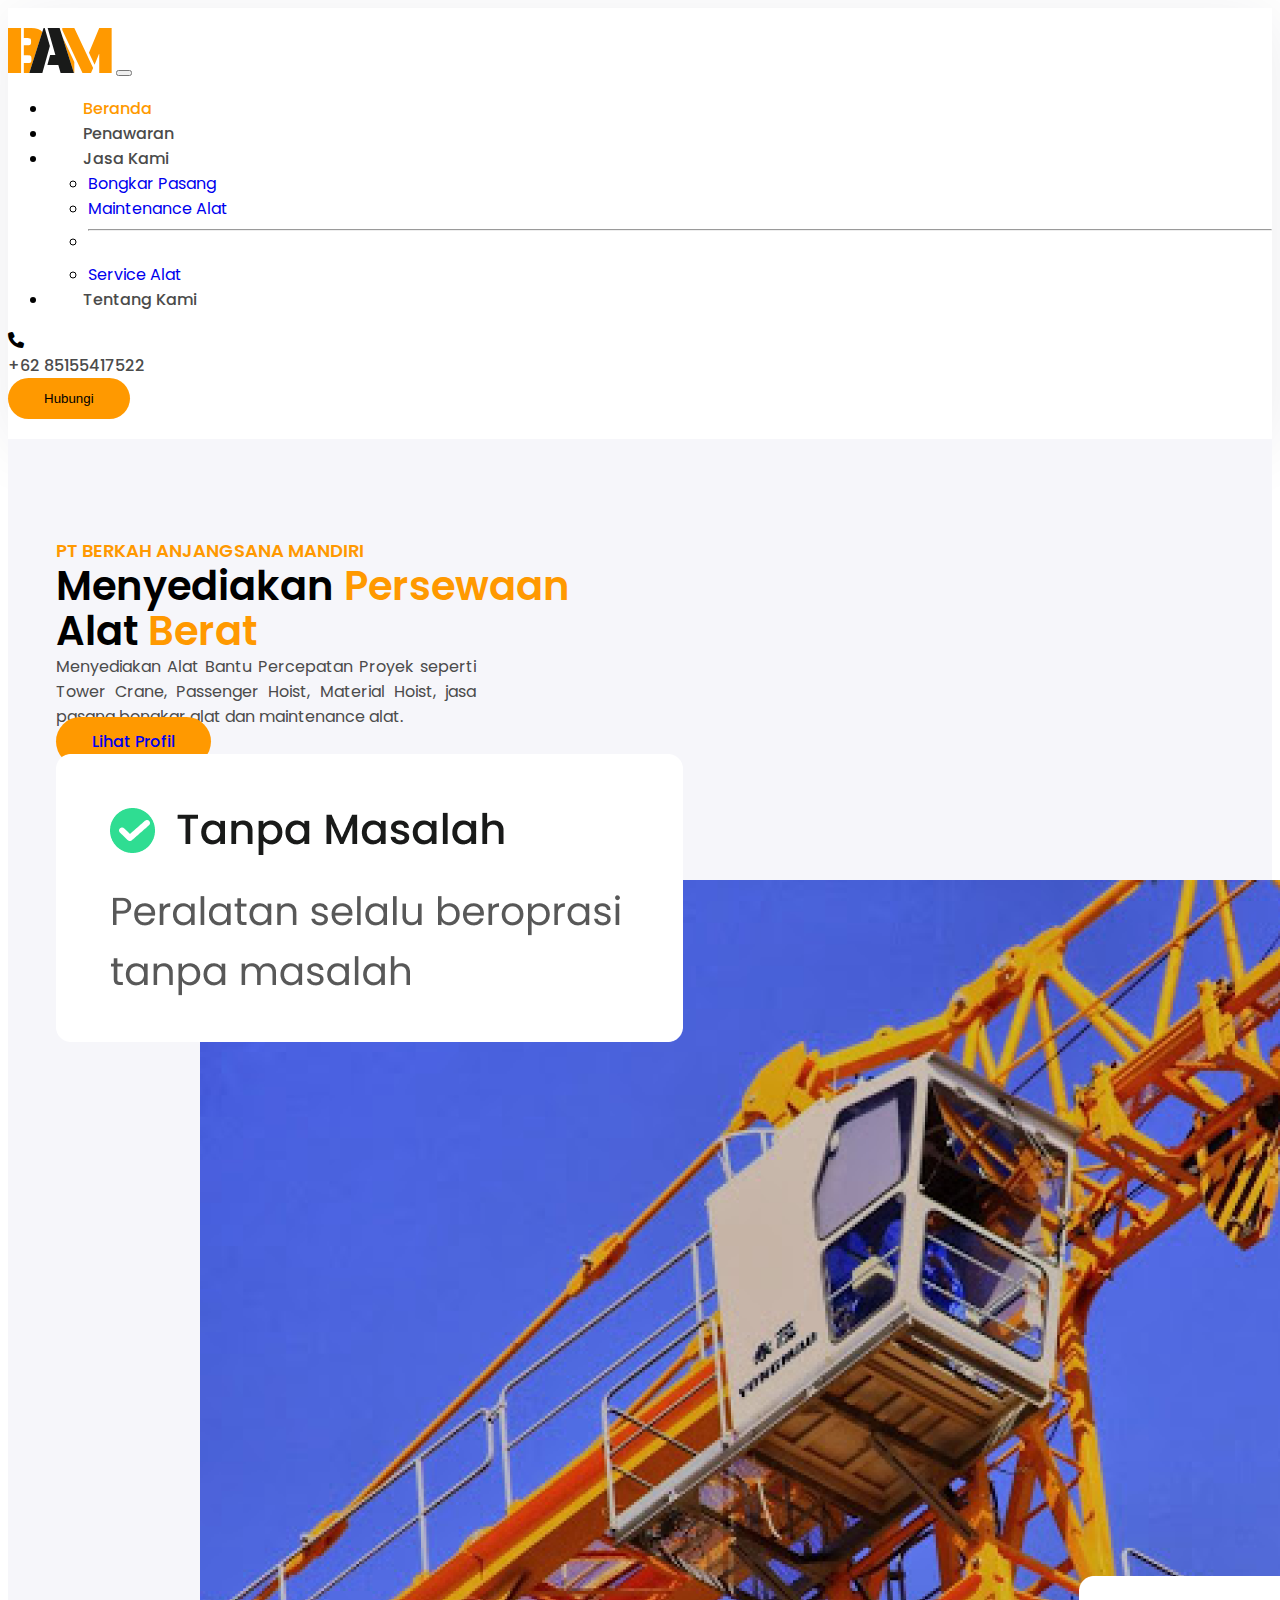
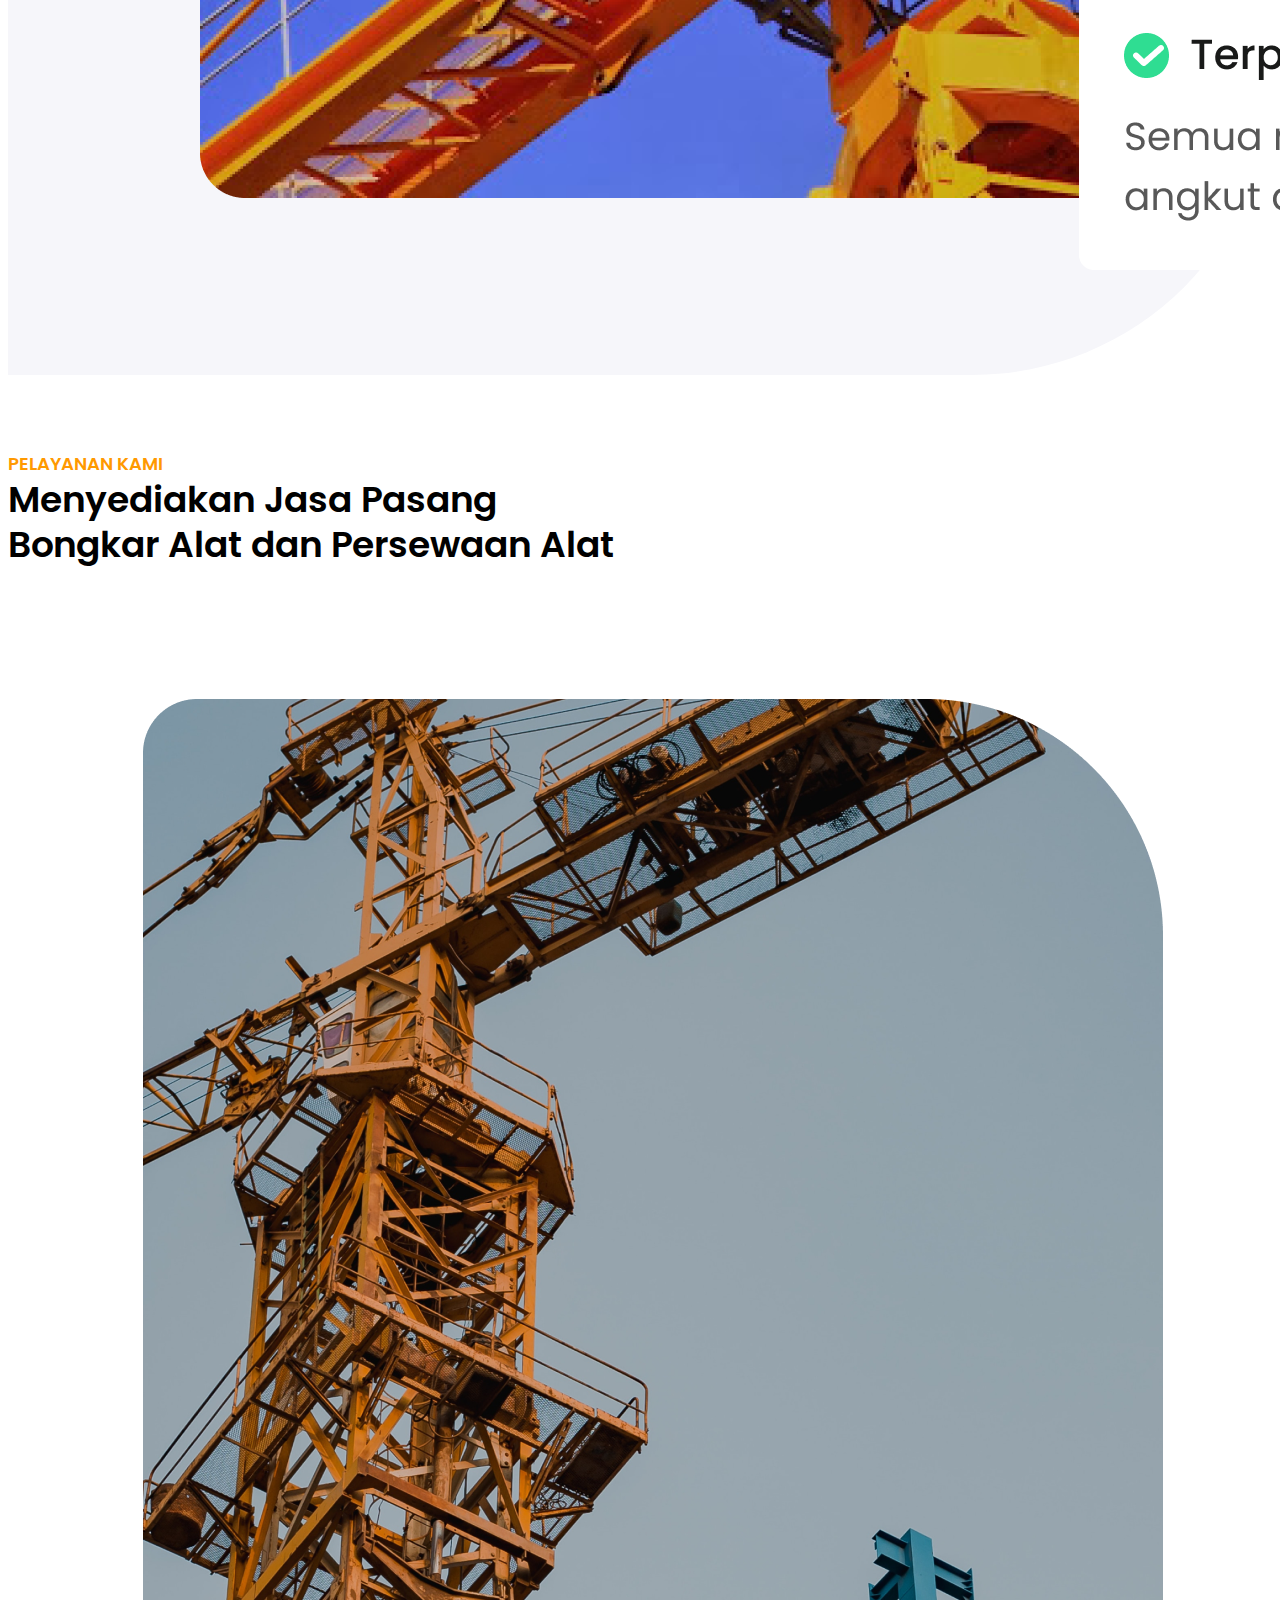
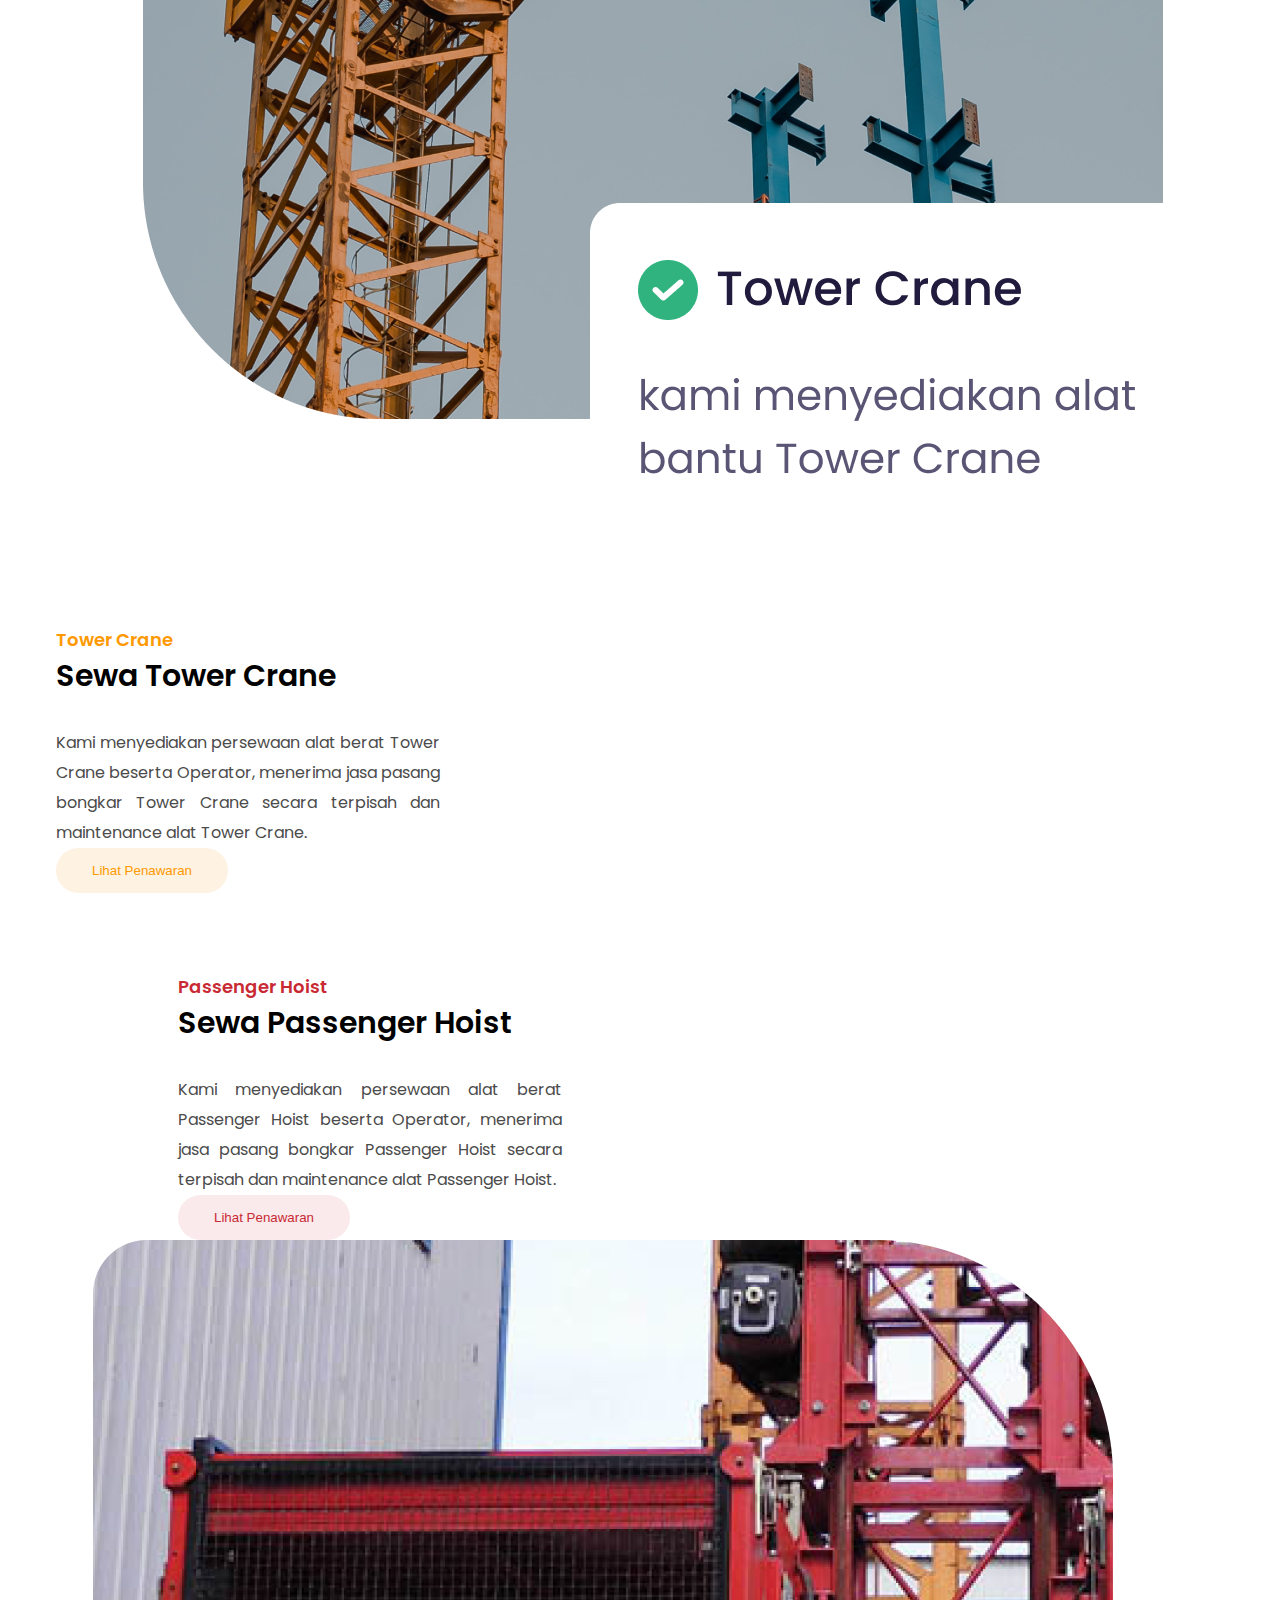
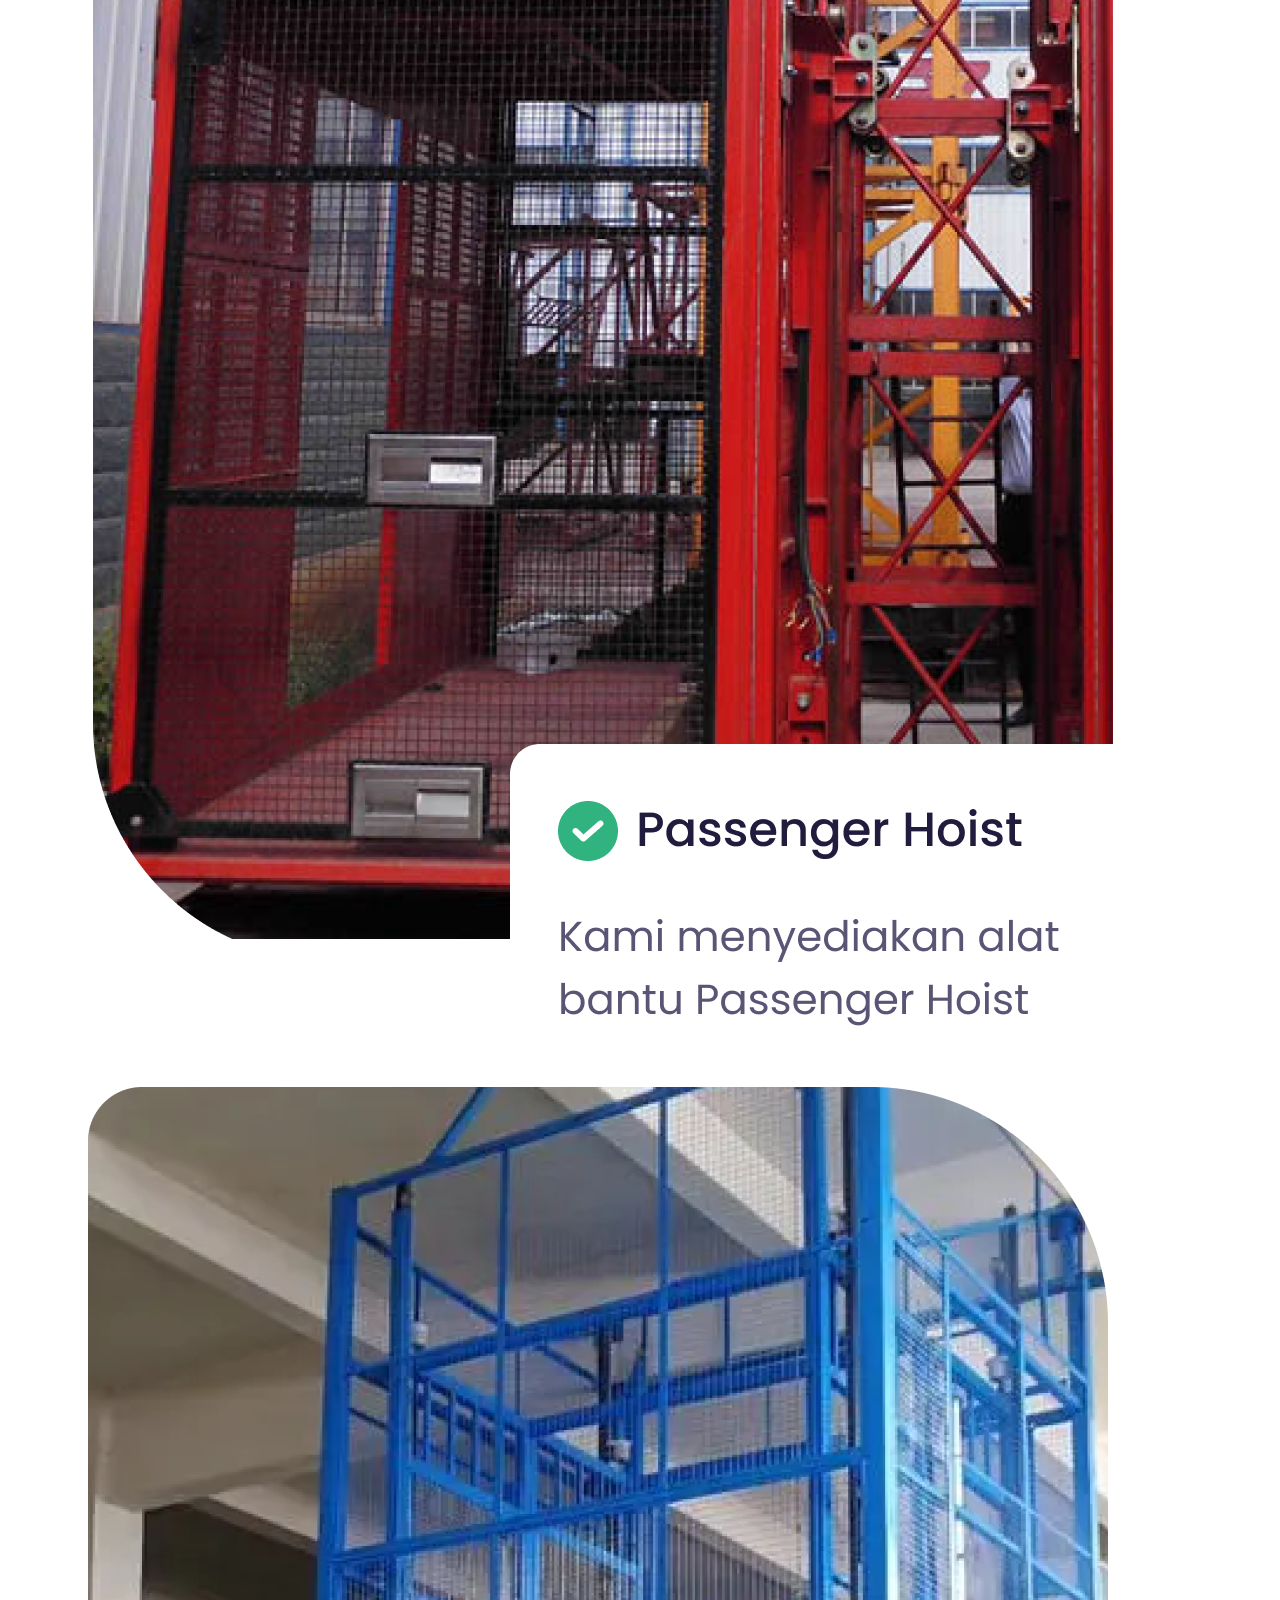
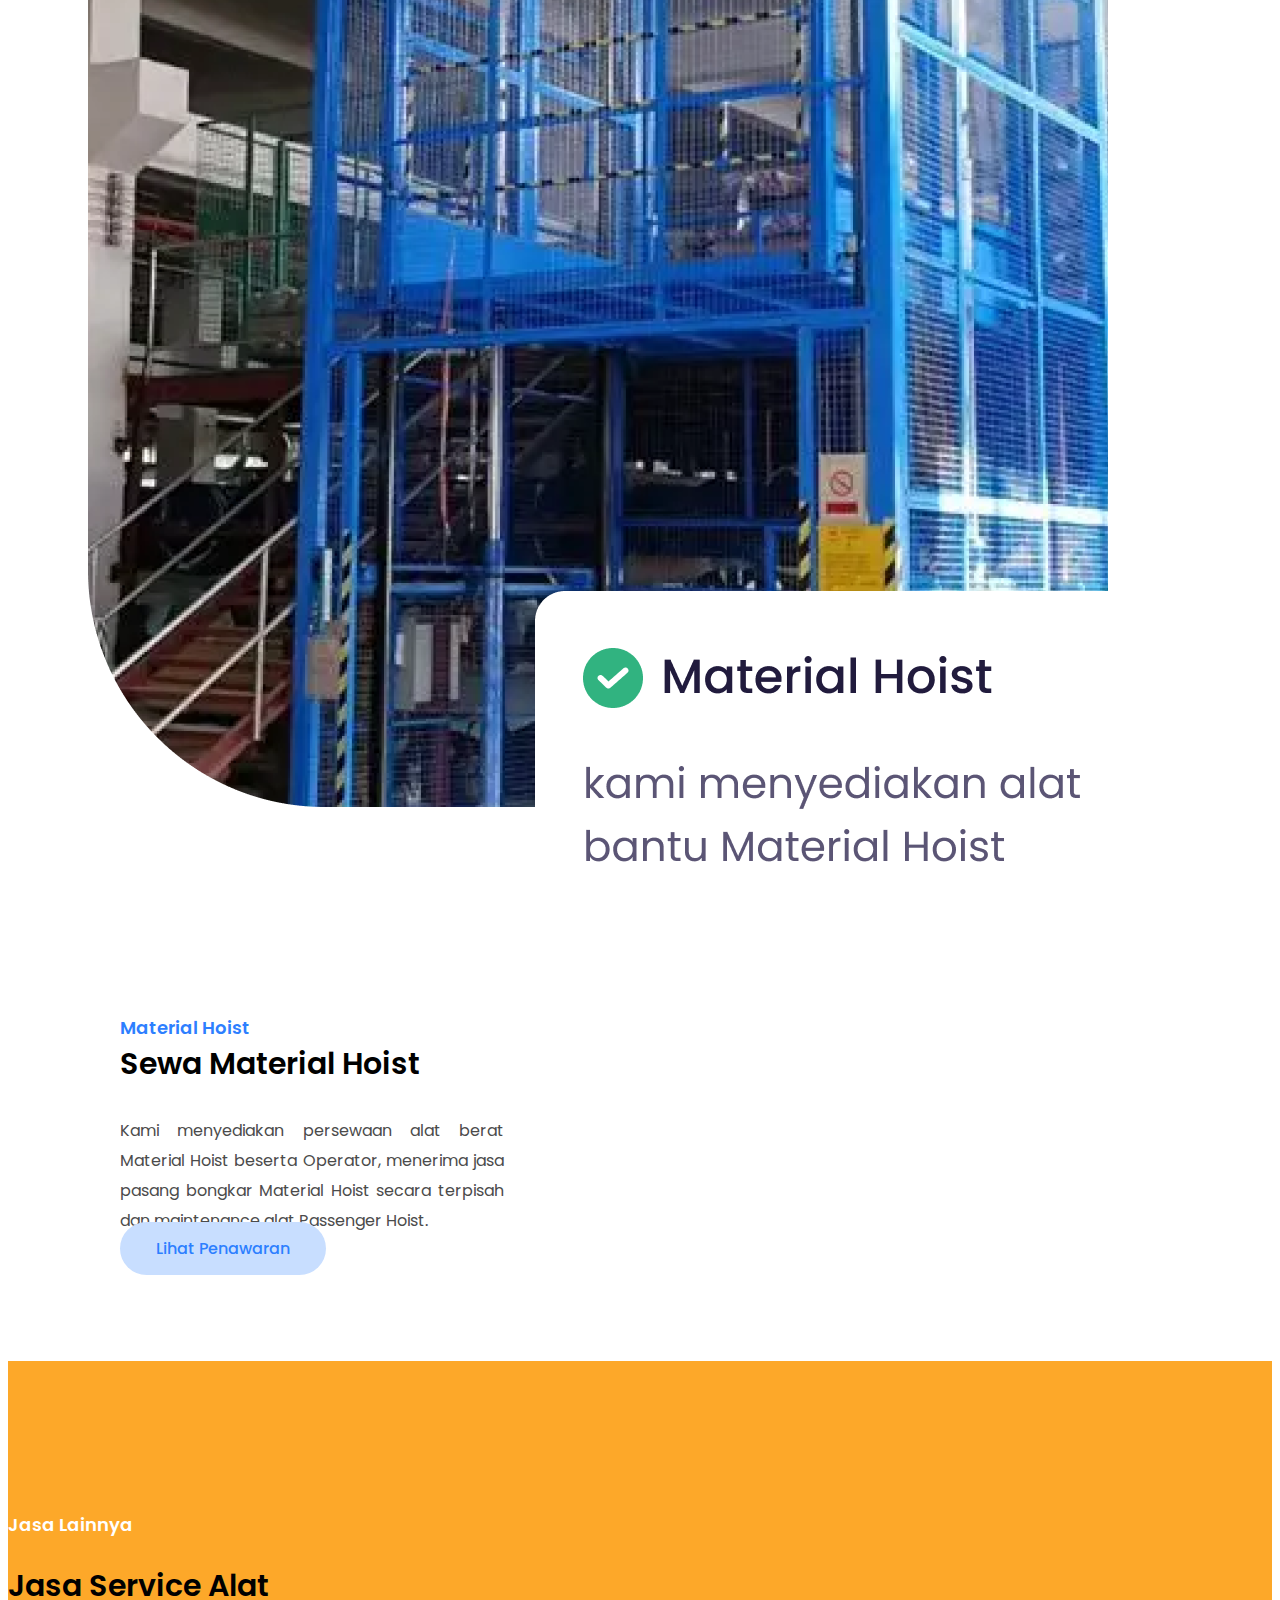
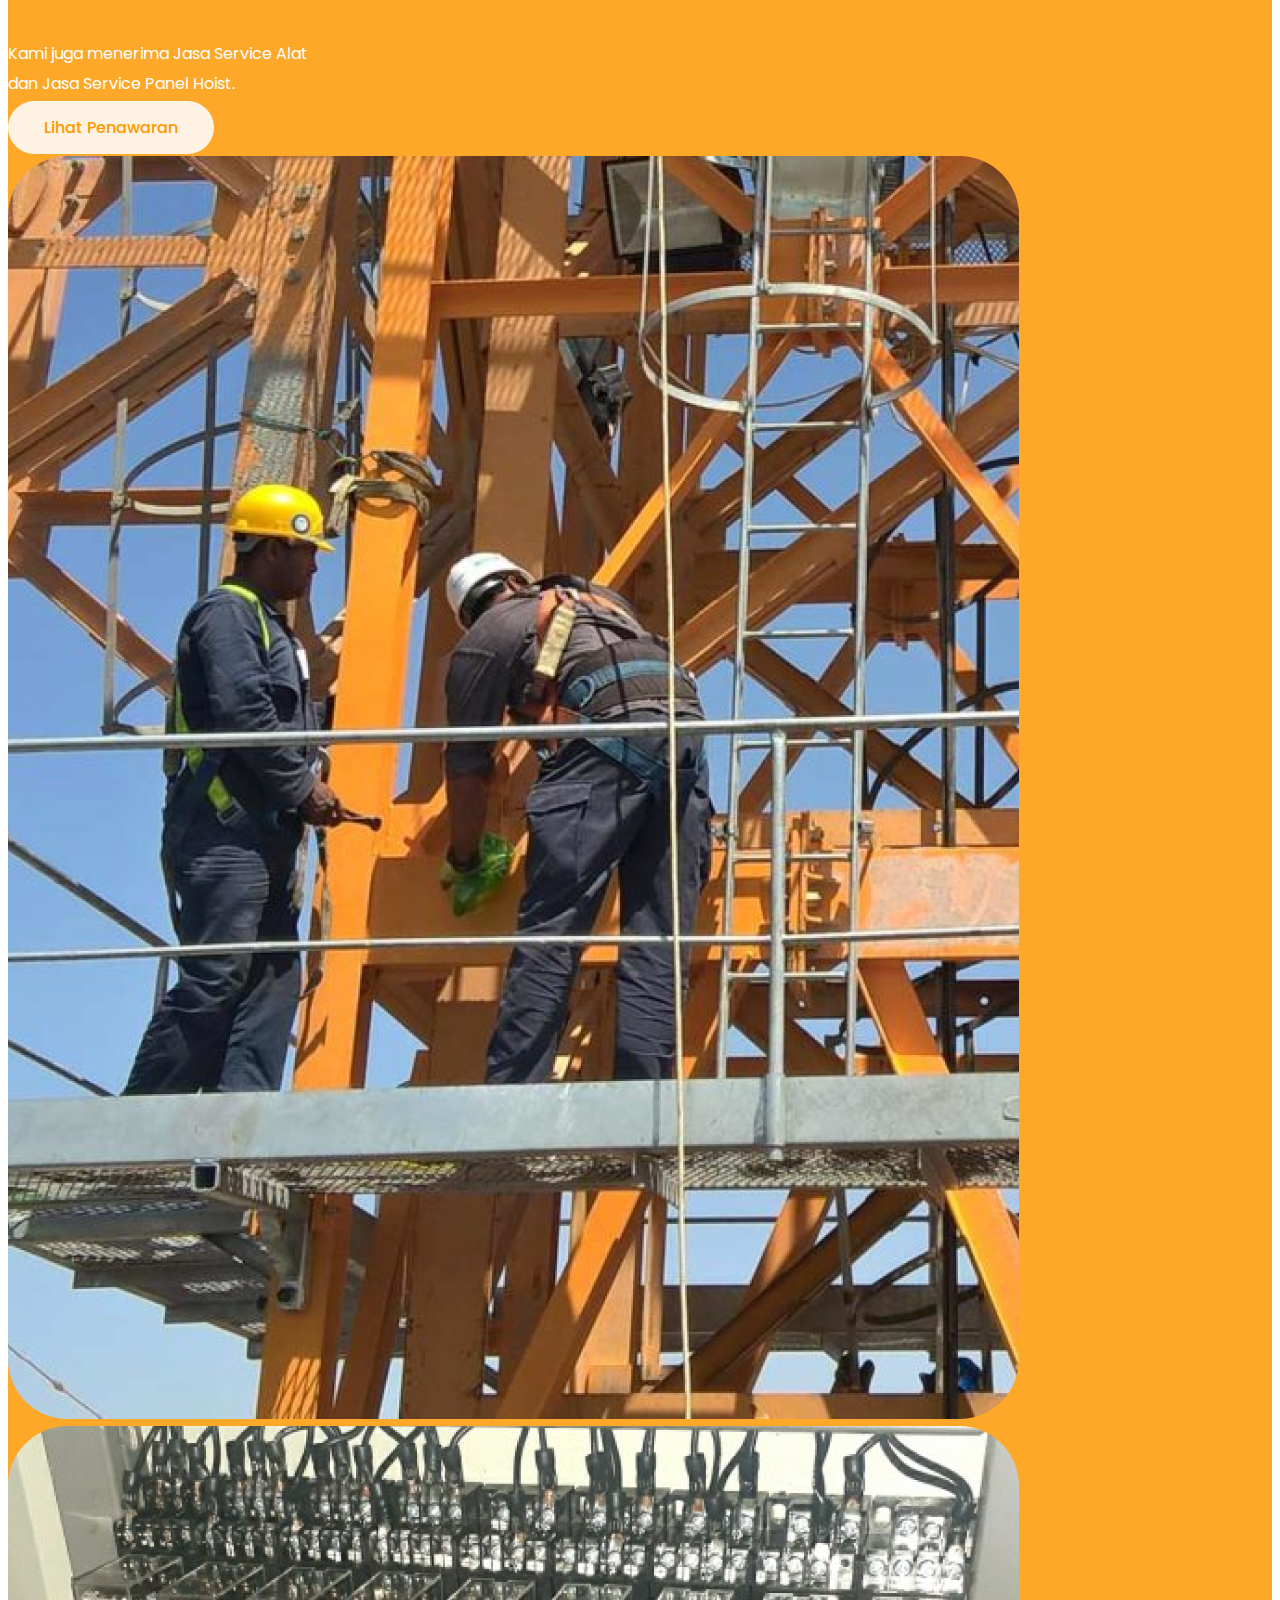
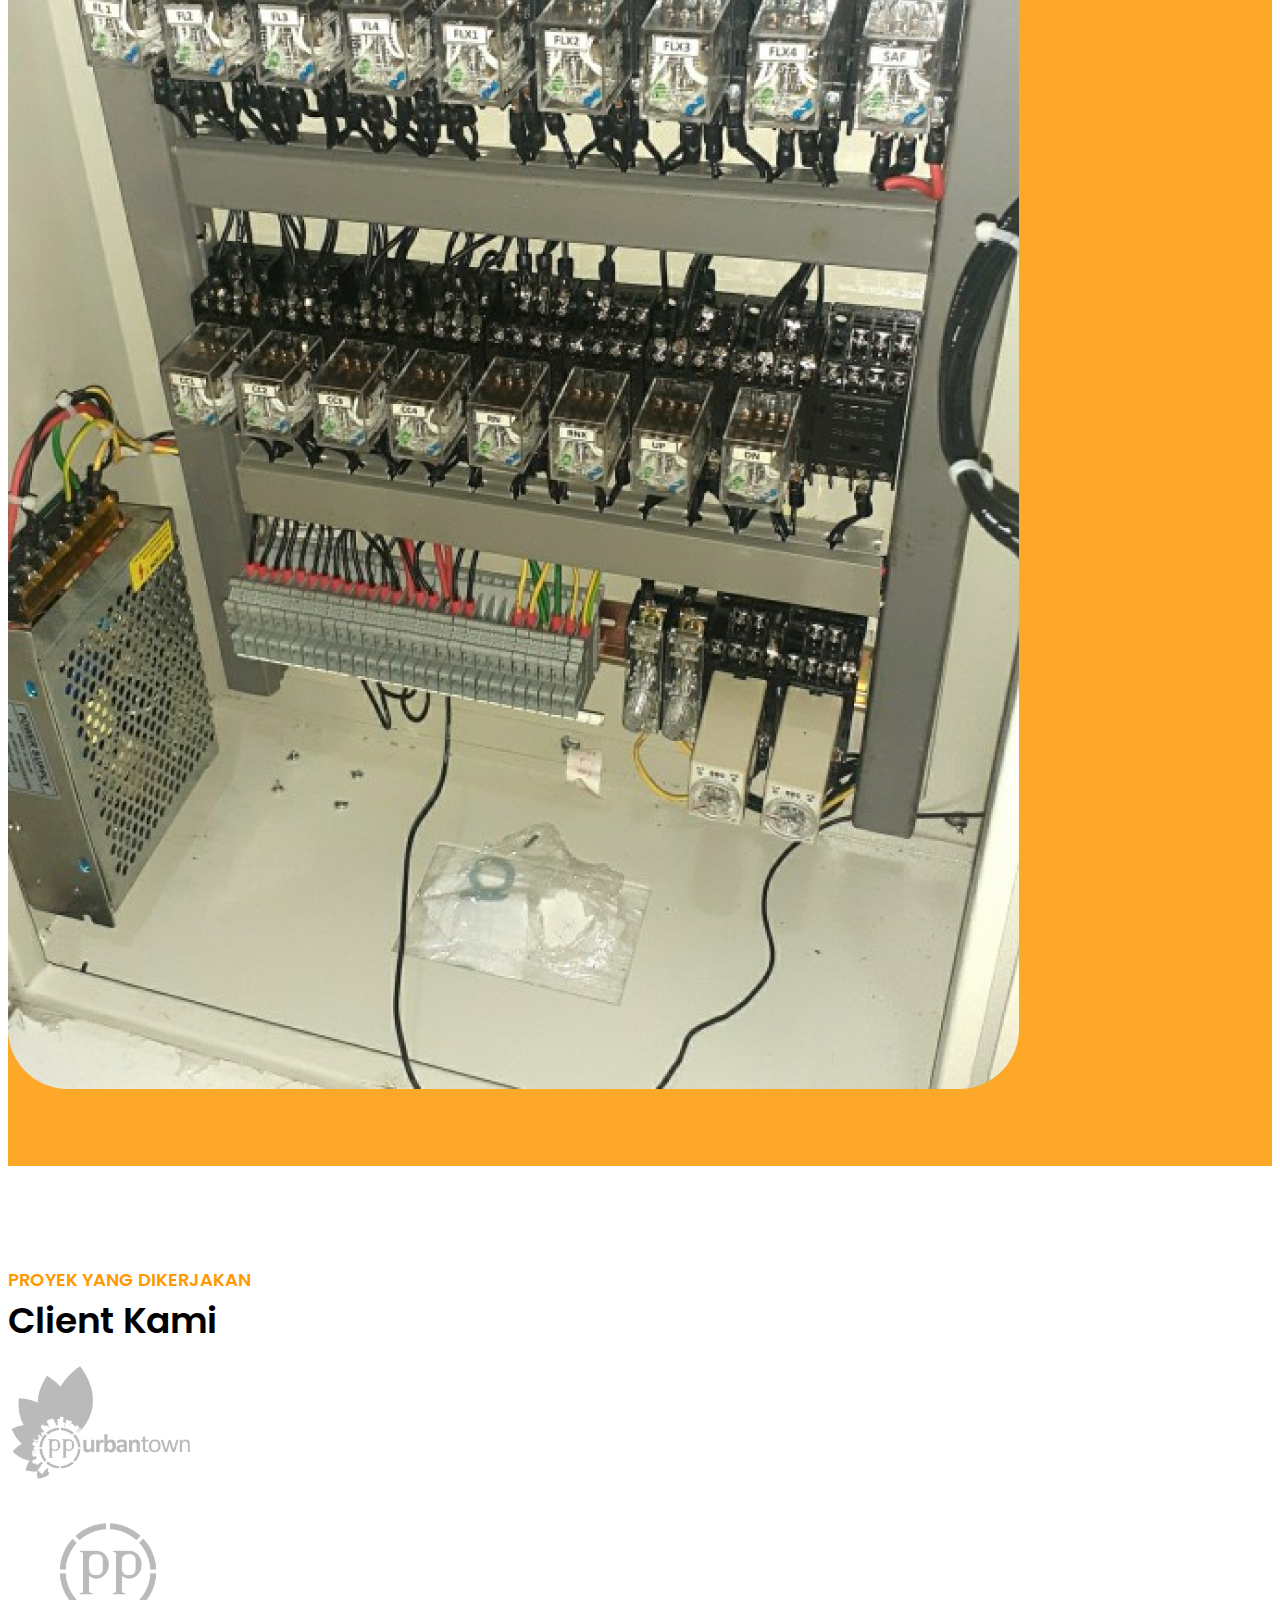
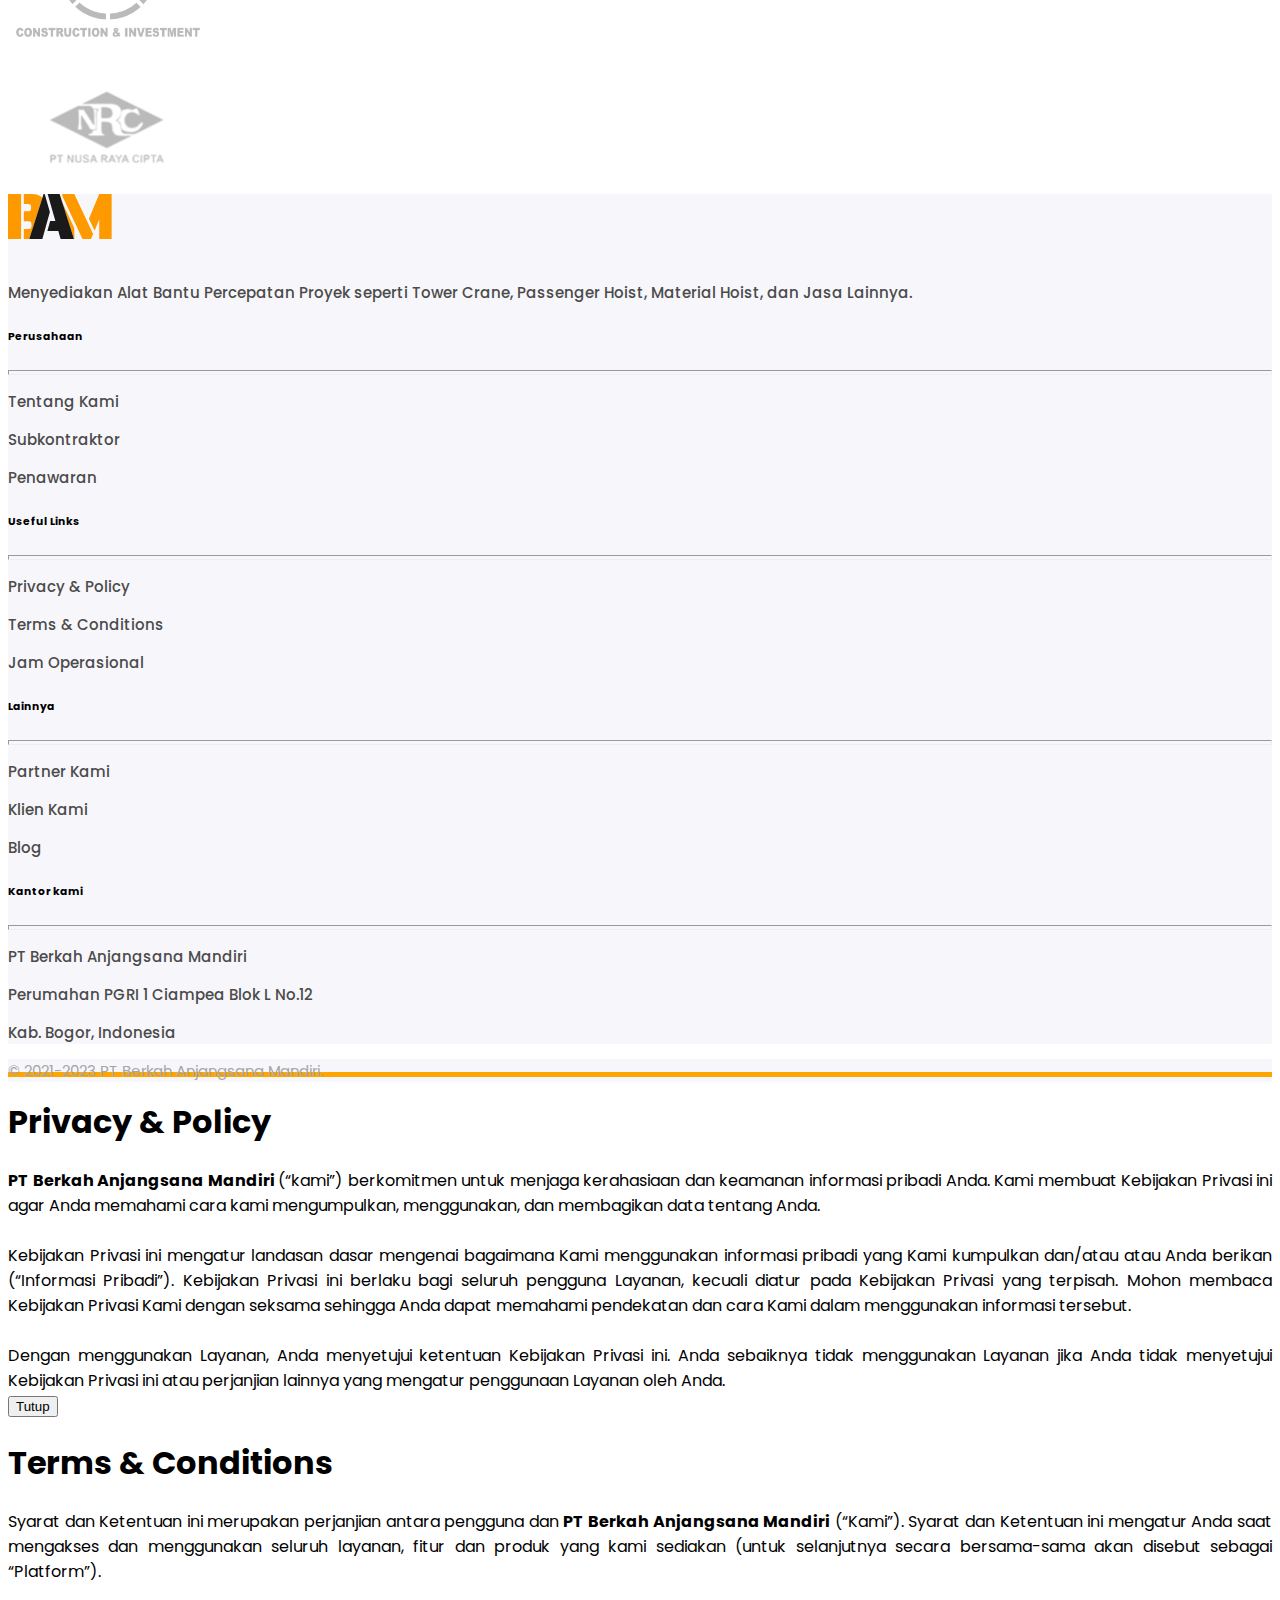
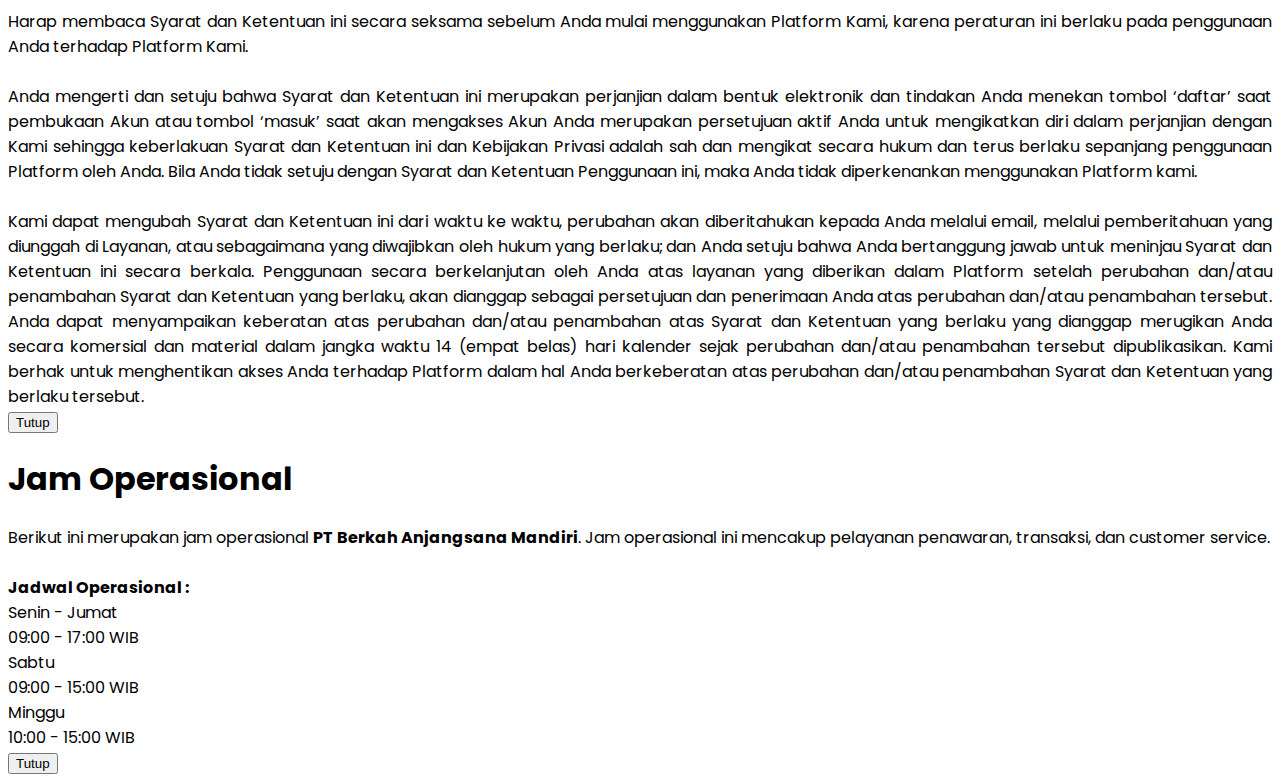
==== ptbam/index.html @ 177126d4 "Second .." ====
<!DOCTYPE html>
<html lang="en">
  <head>
    <meta charset="utf-8" />
    <meta name="viewport" content="width=device-width, initial-scale=1" />
    <title>Persewaan Alat Berat</title>
    <link
      rel="shortcut icon"
      href="assets/img/brand/icon.svg"
      type="image/x-icon"
    />
    <!-- Bootstrap CSS -->
    <link
      href="https://cdn.jsdelivr.net/npm/bootstrap@5.3.0-alpha1/dist/css/bootstrap.min.css"
      rel="stylesheet"
      integrity="sha384-GLhlTQ8iRABdZLl6O3oVMWSktQOp6b7In1Zl3/Jr59b6EGGoI1aFkw7cmDA6j6gD"
      crossorigin="anonymous"
    />
    <!-- My CSS -->
    <link rel="stylesheet" href="assets/css/style.css" />
    <!-- Font Awesome Icon -->
    <link
      rel="stylesheet"
      href="https://cdnjs.cloudflare.com/ajax/libs/font-awesome/6.2.1/css/all.min.css"
    />
  </head>

  <body>
    <!-- Navbar Section -->
    <nav class="navbar navbar-expand-lg bg-body-tertiary">
      <div class="container">
        <a class="navbar-brand" href="/"
          ><img src="assets/img/brand/Fixed.svg"
        /></a>
        <button
          class="navbar-toggler"
          type="button"
          data-bs-toggle="collapse"
          data-bs-target="#navbarSupportedContent"
          aria-controls="navbarSupportedContent"
          aria-expanded="false"
          aria-label="Toggle navigation"
        >
          <span class="navbar-toggler-icon"></span>
        </button>
        <div class="collapse navbar-collapse" id="navbarSupportedContent">
          <ul class="navbar-nav me-auto mb-2 mb-lg-0">
            <li class="nav-item">
              <a class="nav-link active" aria-current="page" href="#"
                >Beranda</a
              >
            </li>
            <li class="nav-item">
              <a class="nav-link" href="../penawaran">Penawaran</a>
            </li>
            <li class="nav-item dropdown">
              <a
                class="nav-link dropdown-toggle"
                href="#"
                role="button"
                data-bs-toggle="dropdown"
                aria-expanded="false"
              >
                Jasa Kami
              </a>
              <ul class="dropdown-menu">
                <li>
                  <a class="dropdown-item" href="../testing">Bongkar Pasang</a>
                </li>
                <li><a class="dropdown-item" href="#">Maintenance Alat</a></li>
                <li><hr class="dropdown-divider" /></li>
                <li>
                  <a class="dropdown-item" href="#">Service Alat</a>
                </li>
              </ul>
            </li>
            <li class="nav-item">
              <a class="nav-link" href="../about-us">Tentang Kami</a>
            </li>
          </ul>
          <div class="d-flex align-items-center">
            <div class="d-flex align-items-center phone-number">
              <i class="fa-solid fa-phone me-3"></i>
              <div class="nav-number">+62 85155417522</div>
            </div>
            <button class="btn btn-master btn-primary shadow-sm d-sm d-block">
              Hubungi
            </button>
          </div>
        </div>
      </div>
    </nav>

    <!-- Hero Section -->
    <section class="hero">
      <div class="container">
        <div class="row m-6">
          <!-- Text -->
          <div class="col-md-6 mt-5">
            <div class="hastag mb-2">PT BERKAH ANJANGSANA MANDIRI</div>
            <div class="text">
              Menyediakan <span>Persewaan</span> <br />
              Alat <span>Berat</span>
            </div>
            <div class="description mt-3">
              Menyediakan Alat Bantu Percepatan Proyek seperti Tower Crane,
              Passenger Hoist, Material Hoist, jasa pasang bongkar alat dan
              maintenance alat.
            </div>
            <div class="mt-4">
              <a href="#" class="btn btn-master btn-primary">Lihat Profil</a>
            </div>
          </div>
          <!-- Image -->
          <div class="col-md-6 --mobile-image">
            <img src="assets/img/hero.png" alt="hero-img" class="w-100" />
          </div>
        </div>
      </div>
    </section>

    <!-- Service Section -->
    <section class="service">
      <!-- Title -->
      <div class="container text-center">
        <div class="row">
          <div class="hastag mb-2">PELAYANAN KAMI</div>
          <div class="text">
            Menyediakan Jasa Pasang <br />
            Bongkar Alat dan Persewaan Alat
          </div>
        </div>
      </div>

      <!-- Content -->
      <!-- Tower Crane -->
      <div class="container padding">
        <div class="row m-4">
          <!-- Images -->
          <div class="col-md-6 text-center img-tools">
            <img src="assets/img/tools/tc.png" alt="img-1" class="w-75" />
          </div>
          <!-- Text -->
          <div class="col-md-6 text-padding">
            <div class="hastag-tc">Tower Crane</div>
            <div class="text-title">Sewa Tower Crane</div>
            <div class="description">
              Kami menyediakan persewaan alat berat Tower Crane beserta
              Operator, menerima jasa pasang bongkar Tower Crane secara terpisah
              dan maintenance alat Tower Crane.
            </div>
            <div class="mt-4">
              <button
                href="#"
                class="btn btn-mastery btn-secondary orange"
                data-bs-toggle="popover"
                data-bs-trigger="focus"
                data-bs-content="Saat ini belum ada penawaran yang tersedia..."
              >
                Lihat Penawaran
              </button>
            </div>
          </div>
        </div>
      </div>

      <!-- Passenger Hoist -->
      <div class="container pl">
        <div class="row m-4">
          <!-- Text -->
          <div class="col-md-6 text-padding pl">
            <div class="hastag-ph">Passenger Hoist</div>
            <div class="text-title">Sewa Passenger Hoist</div>
            <div class="description">
              Kami menyediakan persewaan alat berat Passenger Hoist beserta
              Operator, menerima jasa pasang bongkar Passenger Hoist secara
              terpisah dan maintenance alat Passenger Hoist.
            </div>
            <div class="mt-4">
              <button
                href="#"
                class="btn btn-mastery btn-secondary red"
                data-bs-toggle="popover"
                data-bs-trigger="focus"
                data-bs-content="Saat ini belum ada penawaran yang tersedia..."
              >
                Lihat Penawaran
              </button>
            </div>
          </div>
          <!-- Images -->
          <div class="col-md-6 text-center img-tools-1">
            <img src="assets/img/tools/ph.png" alt="img-1" class="w-75" />
          </div>
        </div>
      </div>

      <!-- Material Hoist -->
      <div class="container pleft">
        <div class="row m-4">
          <!-- Images -->
          <div class="col-md-6 text-center img-tools-1">
            <img src="assets/img/tools/mh.png" alt="img-1" class="w-75" />
          </div>
          <!-- Text -->
          <div class="col-md-6 text-padding tleft">
            <div class="hastag-mh">Material Hoist</div>
            <div class="text-title">Sewa Material Hoist</div>
            <div class="description">
              Kami menyediakan persewaan alat berat Material Hoist beserta
              Operator, menerima jasa pasang bongkar Material Hoist secara
              terpisah dan maintenance alat Passenger Hoist.
            </div>
            <div class="mt-4">
              <a
                role="button"
                href="../penawaran"
                class="btn btn-mastery btn-secondary blue"
              >
                Lihat Penawaran
              </a>
            </div>
          </div>
        </div>
      </div>
    </section>

    <!-- maintenance Section -->
    <section class="maintenance">
      <div class="container">
        <div class="row">
          <div class="col-lg-5 col-12 copywriting">
            <p class="hastag text-white">Jasa Lainnya</p>
            <h2 class="text-title text-white">Jasa Service Alat</h2>
            <p class="support">
              Kami juga menerima Jasa Service Alat <br />
              dan Jasa Service Panel Hoist.
            </p>
            <p>
              <a href="#" class="btn btn-mastery btn-secondary orange mt-1">
                Lihat Penawaran
              </a>
            </p>
          </div>
          <div class="col-lg-7 col-12">
            <div class="row d-flex img-fluid">
              <img src="assets/img/tools/maintenance.png" alt="" class="w-50" />
              <img src="assets/img/tools/panel.png" alt="" class="w-50" />
            </div>
          </div>
        </div>
      </div>
    </section>

    <!-- Client Section -->
    <section class="client">
      <div class="container">
        <div class="text-header text-center">
          <div class="hastag">PROYEK YANG DIKERJAKAN</div>
          <div class="text">Client Kami</div>
        </div>
        <div class="group-items mt-5 mb-5">
          <div class="row justify-content-md-center">
            <div class="col-md-auto">
              <div class="client-img">
                <img src="assets/img/client/ppurban.png" class="icon" />
              </div>
            </div>

            <div class="col-md-auto">
              <div class="client-img">
                <img src="assets/img/client/pp.png" class="icon" />
              </div>
            </div>

            <div class="col-md-auto">
              <div class="client-img">
                <img src="assets/img/client/NRC.png" class="icon" />
              </div>
            </div>
          </div>
        </div>
      </div>
    </section>

    <!-- Footer Section -->
    <footer class="bg-gray text-center text-lg-start text-custom p-4">
      <section class="footer-section">
        <div class="container text-center text-md-start mt-5">
          <div class="row mt-3">
            <div class="mr-l col-md-3 col-lg-4 col-xl-3 mx-auto mb-4">
              <a class="navbar-brand" href="#">
                <img src="assets/img/brand/Fixed.svg" alt="" />
              </a>
              <p class="about-footer">
                Menyediakan Alat Bantu Percepatan Proyek seperti Tower Crane,
                Passenger Hoist, Material Hoist, dan Jasa Lainnya.
              </p>
            </div>

            <div class="col-md-2 col-lg-2 col-xl-2 mx-auto mb-4">
              <h6 class="fw-bold">Perusahaan</h6>
              <hr class="mt-0 d-inline-block mx-auto" style="height: 3px" />
              <p><a href="../about-us" class="nav-footer">Tentang Kami</a></p>
              <p><a href="#!" class="nav-footer">Subkontraktor</a></p>
              <p><a href="#!" class="nav-footer">Penawaran</a></p>
            </div>

            <div class="col-md-3 col-lg-2 col-xl-2 mx-auto mb-4">
              <h6 class="fw-bold">Useful Links</h6>
              <hr class="mt-0 d-inline-block mx-auto" style="height: 3px" />
              <p>
                <a
                  href="#!"
                  class="nav-footer"
                  data-bs-toggle="modal"
                  data-bs-target="#privacyPolicy"
                  >Privacy & Policy</a
                >
              </p>
              <p>
                <a
                  href="#!"
                  class="nav-footer"
                  data-bs-toggle="modal"
                  data-bs-target="#termsConditions"
                  >Terms & Conditions</a
                >
              </p>
              <p>
                <a
                  target="”_blank”"
                  href="https://berkahanjangsanamandiri.notion.site/Jam-Operasional-52a4860741694d48beebf914f57bd87b"
                  class="nav-footer"
                  data-bs-toggle="modal"
                  data-bs-target="#jamOperasional"
                  >Jam Operasional</a
                >
              </p>
            </div>

            <div class="col-md-3 col-lg-2 col-xl-2 mx-auto mb-4">
              <h6 class="fw-bold">Lainnya</h6>
              <hr class="mt-0 d-inline-block mx-auto" style="height: 3px" />
              <p><a href="#!" class="nav-footer">Partner Kami</a></p>
              <p><a href="#!" class="nav-footer">Klien Kami</a></p>
              <p><a href="#!" class="nav-footer">Blog</a></p>
            </div>

            <div class="col-md-3 col-lg-2 col-xl-2 mx-auto mb-4">
              <h6 class="fw-bold">Kantor kami</h6>
              <hr class="mt-0 d-inline-block mx-auto" style="height: 3px" />
              <p>PT Berkah Anjangsana Mandiri</p>
              <p>Perumahan PGRI 1 Ciampea Blok L No.12</p>
              <p>Kab. Bogor, Indonesia</p>
            </div>
          </div>
        </div>
      </section>
    </footer>

    <!-- Copyright -->
    <div class="text-center p-4 copyright-text bg-gray">
      <a>© 2021-2023 PT Berkah Anjangsana Mandiri.</a>
    </div>

    <div class="line-straight fixed-bottom"></div>

    <!-- Modal Privacy & Policy -->
    <div
      class="modal fade"
      id="privacyPolicy"
      data-bs-backdrop="static"
      data-bs-keyboard="false"
      tabindex="-1"
      aria-labelledby="staticBackdropLabel"
      aria-hidden="true"
    >
      <div class="modal-dialog modal-xl">
        <div class="modal-content">
          <div class="modal-header">
            <h1 class="modal-title fs-5" id="staticBackdropLabel">
              Privacy & Policy
            </h1>
          </div>
          <div class="modal-body text-align-justify">
            <strong>PT Berkah Anjangsana Mandiri </strong>(“kami”) berkomitmen
            untuk menjaga kerahasiaan dan keamanan informasi pribadi Anda. Kami
            membuat Kebijakan Privasi ini agar Anda memahami cara kami
            mengumpulkan, menggunakan, dan membagikan data tentang Anda.
            <br /><br />
            Kebijakan Privasi ini mengatur landasan dasar mengenai bagaimana
            Kami menggunakan informasi pribadi yang Kami kumpulkan dan/atau atau
            Anda berikan (“Informasi Pribadi”). Kebijakan Privasi ini berlaku
            bagi seluruh pengguna Layanan, kecuali diatur pada Kebijakan Privasi
            yang terpisah. Mohon membaca Kebijakan Privasi Kami dengan seksama
            sehingga Anda dapat memahami pendekatan dan cara Kami dalam
            menggunakan informasi tersebut. <br /><br />
            Dengan menggunakan Layanan, Anda menyetujui ketentuan Kebijakan
            Privasi ini. Anda sebaiknya tidak menggunakan Layanan jika Anda
            tidak menyetujui Kebijakan Privasi ini atau perjanjian lainnya yang
            mengatur penggunaan Layanan oleh Anda.
          </div>
          <div class="modal-footer">
            <button
              type="button"
              class="btn btn-secondary"
              data-bs-dismiss="modal"
            >
              Tutup
            </button>
          </div>
        </div>
      </div>
    </div>

    <!-- Modal Terms & Conditions -->
    <div
      class="modal fade"
      id="termsConditions"
      data-bs-backdrop="static"
      data-bs-keyboard="false"
      tabindex="-1"
      aria-labelledby="staticBackdropLabel"
      aria-hidden="true"
    >
      <div class="modal-dialog modal-xl">
        <div class="modal-content">
          <div class="modal-header">
            <h1 class="modal-title fs-5" id="staticBackdropLabel">
              Terms & Conditions
            </h1>
          </div>
          <div class="modal-body text-align-justify">
            Syarat dan Ketentuan ini merupakan perjanjian antara pengguna dan
            <strong>PT Berkah Anjangsana Mandiri</strong> (“Kami”). Syarat dan
            Ketentuan ini mengatur Anda saat mengakses dan menggunakan seluruh
            layanan, fitur dan produk yang kami sediakan (untuk selanjutnya
            secara bersama-sama akan disebut sebagai “Platform”). <br /><br />
            Harap membaca Syarat dan Ketentuan ini secara seksama sebelum Anda
            mulai menggunakan Platform Kami, karena peraturan ini berlaku pada
            penggunaan Anda terhadap Platform Kami. <br /><br />
            Anda mengerti dan setuju bahwa Syarat dan Ketentuan ini merupakan
            perjanjian dalam bentuk elektronik dan tindakan Anda menekan tombol
            ‘daftar’ saat pembukaan Akun atau tombol ‘masuk’ saat akan mengakses
            Akun Anda merupakan persetujuan aktif Anda untuk mengikatkan diri
            dalam perjanjian dengan Kami sehingga keberlakuan Syarat dan
            Ketentuan ini dan Kebijakan Privasi adalah sah dan mengikat secara
            hukum dan terus berlaku sepanjang penggunaan Platform oleh Anda.
            Bila Anda tidak setuju dengan Syarat dan Ketentuan Penggunaan ini,
            maka Anda tidak diperkenankan menggunakan Platform kami.
            <br /><br />
            Kami dapat mengubah Syarat dan Ketentuan ini dari waktu ke waktu,
            perubahan akan diberitahukan kepada Anda melalui email, melalui
            pemberitahuan yang diunggah di Layanan, atau sebagaimana yang
            diwajibkan oleh hukum yang berlaku; dan Anda setuju bahwa Anda
            bertanggung jawab untuk meninjau Syarat dan Ketentuan ini secara
            berkala. Penggunaan secara berkelanjutan oleh Anda atas layanan yang
            diberikan dalam Platform setelah perubahan dan/atau penambahan
            Syarat dan Ketentuan yang berlaku, akan dianggap sebagai persetujuan
            dan penerimaan Anda atas perubahan dan/atau penambahan tersebut.
            Anda dapat menyampaikan keberatan atas perubahan dan/atau penambahan
            atas Syarat dan Ketentuan yang berlaku yang dianggap merugikan Anda
            secara komersial dan material dalam jangka waktu 14 (empat belas)
            hari kalender sejak perubahan dan/atau penambahan tersebut
            dipublikasikan. Kami berhak untuk menghentikan akses Anda terhadap
            Platform dalam hal Anda berkeberatan atas perubahan dan/atau
            penambahan Syarat dan Ketentuan yang berlaku tersebut.
          </div>
          <div class="modal-footer">
            <button
              type="button"
              class="btn btn-secondary"
              data-bs-dismiss="modal"
            >
              Tutup
            </button>
          </div>
        </div>
      </div>
    </div>

    <!-- Modal Jam Operasional -->
    <div
      class="modal fade"
      id="jamOperasional"
      data-bs-backdrop="static"
      data-bs-keyboard="false"
      tabindex="-1"
      aria-labelledby="staticBackdropLabel"
      aria-hidden="true"
    >
      <div class="modal-dialog">
        <div class="modal-content">
          <div class="modal-header">
            <h1 class="modal-title fs-5" id="staticBackdropLabel">
              Jam Operasional
            </h1>
          </div>
          <div class="modal-body text-align-justify">
            Berikut ini merupakan jam operasional
            <strong>PT Berkah Anjangsana Mandiri</strong>. Jam operasional ini
            mencakup pelayanan penawaran, transaksi, dan customer service.
            <br /><br />
            <strong>Jadwal Operasional :</strong> <br />
            Senin - Jumat <br />
            09:00 - 17:00 WIB <br />
            Sabtu <br />
            09:00 - 15:00 WIB <br />
            Minggu <br />
            10:00 - 15:00 WIB
          </div>
          <div class="modal-footer">
            <button
              type="button"
              class="btn btn-secondary"
              data-bs-dismiss="modal"
            >
              Tutup
            </button>
          </div>
        </div>
      </div>
    </div>
    <!-- Popper JS -->
    <script src="https://cdn.jsdelivr.net/npm/@popperjs/core@2.11.6/dist/umd/popper.min.js"></script>
    <!-- Bootsrap JS -->
    <script
      src="https://cdn.jsdelivr.net/npm/bootstrap@5.3.0-alpha1/dist/js/bootstrap.bundle.min.js"
      integrity="sha384-w76AqPfDkMBDXo30jS1Sgez6pr3x5MlQ1ZAGC+nuZB+EYdgRZgiwxhTBTkF7CXvN"
      crossorigin="anonymous"
    ></script>
    <script>
      const popoverTriggerList = document.querySelectorAll(
        '[data-bs-toggle="popover"]'
      );
      const popoverList = [...popoverTriggerList].map(
        (popoverTriggerEl) => new bootstrap.Popover(popoverTriggerEl)
      );
      const popover = new bootstrap.Popover(".popover-dismiss", {
        trigger: "focus",
      });
    </script>
  </body>
</html>
---- ptbam/assets/css/style.css ----
/* -----------------------------------------
Font Setup
------------------------------------------ */
@import url("https://fonts.googleapis.com/css2?family=Poppins:wght@300;400;500;600;700&display=swap");

/* -----------------------------------------
Color Setup
------------------------------------------ */
:root {
  --orange: #ff9900;
  --orange-light: #fef2e3;
  --red: #c92933;
  --red-light: #faeaeb;
  --blue: #2d7fff;
  --blue-light: #c8deff;
  --gray: #4b4b4b;
  --gray-light: #f6f6fa;
  --black: #191a19;
  --white: #ffffff;
}

body {
  font-family: "Poppins", sans-serif;
}

.m-6 {
  margin: 3rem;
}

/* -----------------------------------------
Setup Component
------------------------------------------ */

/* Button */
.btn-master {
  padding: 13px 36px 13px 36px;
  border-radius: 100px;
  border: 0;
  font-weight: 500;
}

.btn-mastery {
  padding: 15px 36px 15px 36px;
  border-radius: 100px;
  border: 0;
  font-weight: 500;
}

.btn-primary {
  background-color: var(--orange);
  border-color: var(--orange-light);
}

.btn-primary:hover {
  color: var(--orange);
  background-color: var(--orange-light);
}

.orange {
  background-color: var(--orange-light);
  color: var(--orange);
}

.red {
  background-color: var(--red-light);
  color: var(--red);
}

.blue {
  background-color: var(--blue-light);
  color: var(--blue);
}
/* -----------------------------------------
Navbar
------------------------------------------ */

.navbar {
  padding: 20px 0;
  background-color: #fff;
  box-shadow: 1px 8px 61px 0px rgb(22 28 51 / 8%);
}

.nav-link {
  margin-left: 35px;
  font-weight: 500;
  color: var(--gray);
}

.navbar-nav .nav-link.active {
  color: var(--orange);
}

.number {
  margin-right: 30px;
  font-size: 16px;
  font-weight: 500;
  color: var(--gray);
}

.nav-number {
  margin-right: 30px;
  font-size: 16px;
  font-weight: 500;
  color: var(--gray);
}

/* -----------------------------------------
Hero Section
------------------------------------------ */
section.hero {
  padding: 50px 0;
  background-color: var(--gray-light);
  border-radius: 0 0 300px;
}

section.hero .text {
  font-weight: 600;
  font-size: 40px;
  line-height: 45px;
}

section.hero .hastag {
  font-weight: 600;
  font-size: 18px;
  color: var(--orange);
}

span {
  color: var(--orange);
}

section.hero .description {
  font-weight: 400;
  width: 420px;
  text-align: justify;
  color: var(--gray);
}

/* -----------------------------------------
Services Section
------------------------------------------ */
section.service {
  padding-top: 75px;
}

section.service .padding {
  padding: 3rem 0 0 3rem;
}

section.service .text-padding {
  padding-top: 80px;
}

section.service .hastag {
  font-weight: 600;
  font-size: 18px;
  color: var(--orange);
}

section.service .text {
  font-weight: 600;
  font-size: 36px;
  line-height: 45px;
}

/* Hastag */
section.service .hastag-tc {
  font-weight: 600;
  font-size: 18px;
  color: var(--orange);
}

section.service .hastag-ph {
  font-weight: 600;
  font-size: 18px;
  color: var(--red);
}

section.service .hastag-mh {
  font-weight: 600;
  font-size: 18px;
  color: var(--blue);
}

section.service .text-title {
  font-weight: 600;
  font-size: 30px;
  line-height: 45px;
}

section.service .description {
  width: 384px;
  text-align: justify;
  font-weight: 400;
  line-height: 30px;
  margin-top: 30px;
  color: var(--gray);
}

section.service .pl {
  padding-left: 85px;
}

section.service .pleft {
  padding-left: 5rem;
  padding-right: 5rem;
}

section.service .tleft {
  padding-left: 2rem;
}

/* -----------------------------------------
maintenance Section
------------------------------------------ */
.maintenance {
  margin-top: 100px;
  background: #fda829;
  max-height: fit-content;
  padding: 70px 0 70px 0;
}

.maintenance .copywriting {
  margin-top: 80px;
}

section.maintenance .hastag {
  font-size: 18px;
  font-weight: 600;
  color: #fff;
}

section.maintenance .text-title {
  font-weight: 600;
  font-size: 30px;
}

.maintenance .support {
  font-size: 16px;
  font-weight: 400;
  color: #fff;
  line-height: 30px;
  margin-top: 30px;
}

/* -----------------------------------------
Client Section
------------------------------------------ */
section.client {
  padding-top: 100px;
}

section.client .hastag {
  font-size: 18px;
  font-weight: 600;
  color: var(--orange);
}

section.client .text {
  font-weight: 600;
  font-size: 36px;
}

section.client .client-img .icon {
  width: 200px;
  height: auto;
}

/* -----------------------------------------
Footer
------------------------------------------ */
.about-footer {
  padding-top: 20px;
  padding-right: 50px;
  text-align: justify;
}

.bg-gray {
  background-color: #f7f7fb;
}
.text-custom {
  color: #4b4b4b;
}
.w-600 {
  font-weight: 500;
}
.text-align-justify {
  text-align: justify;
}
.mr-4 {
  margin-right: 20px;
}
.mr-l {
  margin-right: 50px;
}

.shape {
  width: fit-content;
  background-color: #ff9900;
  border-radius: 5px;
}

.nav-footer {
  color: #4b4b4b;
  font-size: 15px;
  text-decoration: none;
  font-weight: 500;
}
.nav-footer:hover {
  color: #ff9900;
  font-size: 15px;
  text-decoration: none;
  font-weight: 600;
}
h6 {
  color: #000000;
}

.copyright-text {
  font-size: 15px;
  color: #a5a5a5;
  margin-bottom: -10px;
}

.line-straight {
  height: 5px;
  background-color: orange;
}

.footer-section p {
  color: #4b4b4b;
  font-size: 15px;
  text-decoration: none;
  font-weight: 500;
}

/* -----------------------------------------
About Us Page
------------------------------------------ */
section.about-us {
  background: var(--gray-light);
  padding-top: 75px;
}

section.about-us .hastag {
  font-weight: 600;
  font-size: 18px;
  color: var(--orange);
}

section.about-us .text-title {
  font-weight: 700;
  font-size: 32px;
  line-height: 45px;
}

section.about-us .text-subtitle {
  font-weight: 600;
  font-size: 32px;
  line-height: 45px;
}

section.about-us .description {
  padding-top: 10px;
  font-weight: 300;
}

section.about-us .description-second {
  padding-top: 20px;
  font-weight: 400;
  text-align: justify;
}

/* -----------------------------------------
Penawaran Service Section
------------------------------------------ */
section.service-penawaran {
  padding-top: 75px;
  background-color: var(--gray-light);
}

section.service-penawaran .padding {
  padding: 3rem 0 0 3rem;
}

section.service-penawaran .text-padding {
  padding-top: 80px;
}

section.service-penawaran .hastag {
  font-weight: 600;
  font-size: 18px;
  color: var(--orange);
}

section.service-penawaran .text {
  font-weight: 600;
  font-size: 36px;
  line-height: 45px;
}

/* Hastag */
section.service-penawaran .hastag-tc {
  font-weight: 600;
  font-size: 18px;
  color: var(--orange);
}

section.service-penawaran .hastag-ph {
  font-weight: 600;
  font-size: 18px;
  color: var(--red);
}

section.service-penawaran .hastag-mh {
  font-weight: 600;
  font-size: 18px;
  color: var(--blue);
}

section.service-penawaran .text-title {
  font-weight: 600;
  font-size: 30px;
  line-height: 45px;
}

section.service-penawaran .description {
  width: 384px;
  text-align: justify;
  font-weight: 400;
  line-height: 30px;
  margin-top: 30px;
  color: var(--gray);
}

section.service-penawaran .pl {
  padding-left: 85px;
}

section.service-penawaran .pleft {
  padding-left: 5rem;
  padding-right: 5rem;
}

section.service-penawaran .tleft {
  padding-left: 2rem;
}

.penawaran-card-responsive {
  background: #fff;
  border: none;
  border-radius: 14px;
  color: #34364a;
  display: flex;
  flex-direction: column;
  padding: 30px;
}
.thumbnail-penawaran {
  border-radius: 16px;
  max-height: 210px;
  min-height: auto !important;
  -o-object-fit: cover;
  object-fit: cover;
  width: 100%;
}
a,
a:hover {
  text-decoration: none;
}

.penawaran-card-responsive a {
  border-bottom: none;
}
.penawaran-name{
  color: #34364a;
  font-size: 20px;
  font-weight: 700 !important;
  line-height: 30px;
}

/* -----------------------------------------
Responsive Section
------------------------------------------ */
@media (max-width: 576px) {
  /* -----------------------------------------
  Navbar Section
  ------------------------------------------ */

  .phone-number,
  .phone-number i {
    color: #fff;
    margin-top: 20px;
  }

  .phone-number .nav-number {
    display: none;
  }

  /* -----------------------------------------
  Hero Section
  ------------------------------------------ */
  .number {
    display: none;
  }

  section.hero a.btn {
    display: none;
  }

  section.hero,
  section.service,
  section.client {
    text-align: center;
  }

  .m-6 {
    margin: 0 0 0 0;
    justify-content: center;
  }

  section.hero .description {
    width: fit-content;
    text-align: center;
  }

  .--mobile-image {
    margin-top: 30px;
  }

  /* -----------------------------------------
  Hero Section
  ------------------------------------------ */

  section.service .padding {
    padding: 0 0 0 0;
  }

  section.service .description {
    width: fit-content;
    text-align: justify;
  }

  section.service .pl {
    padding: 10px 0 0 0;
  }

  .img-tools-1 {
    margin-top: 50px;
  }

  section.service .pleft {
    padding: 0 0 0 0;
  }

  section.service .tleft {
    padding: 0 0 0 0;
  }
  section.service .text-padding {
    padding-top: 35px;
  }

  /* -----------------------------------------
  Maintenance Section
  ------------------------------------------ */
  .maintenance {
    margin-top: 100px;
    background: #fda829;
    padding: 0 0 0 0;
    max-height: fit-content;
    padding-bottom: 70px;
  }

  /* -----------------------------------------
  Client Section
  ------------------------------------------ */
  section.client {
    padding-top: 55px;
  }

  /* -----------------------------------------
  Footer Section
  ------------------------------------------ */
  .about-footer {
    padding: 30px 20px 0px 20px;
    text-align: center;
  }
  .mr-4 {
    margin: 0 20px 0 20px;
  }

  /* -----------------------------------------
  About Us Section
  ------------------------------------------ */
  section.about-us .description {
    margin: 0 20px 0 20px;
  }

  section.about-us .description-second {
    margin: 0 40px 0 40px;
  }

  .about-us .col-4 {
    width: fit-content;
  }
}
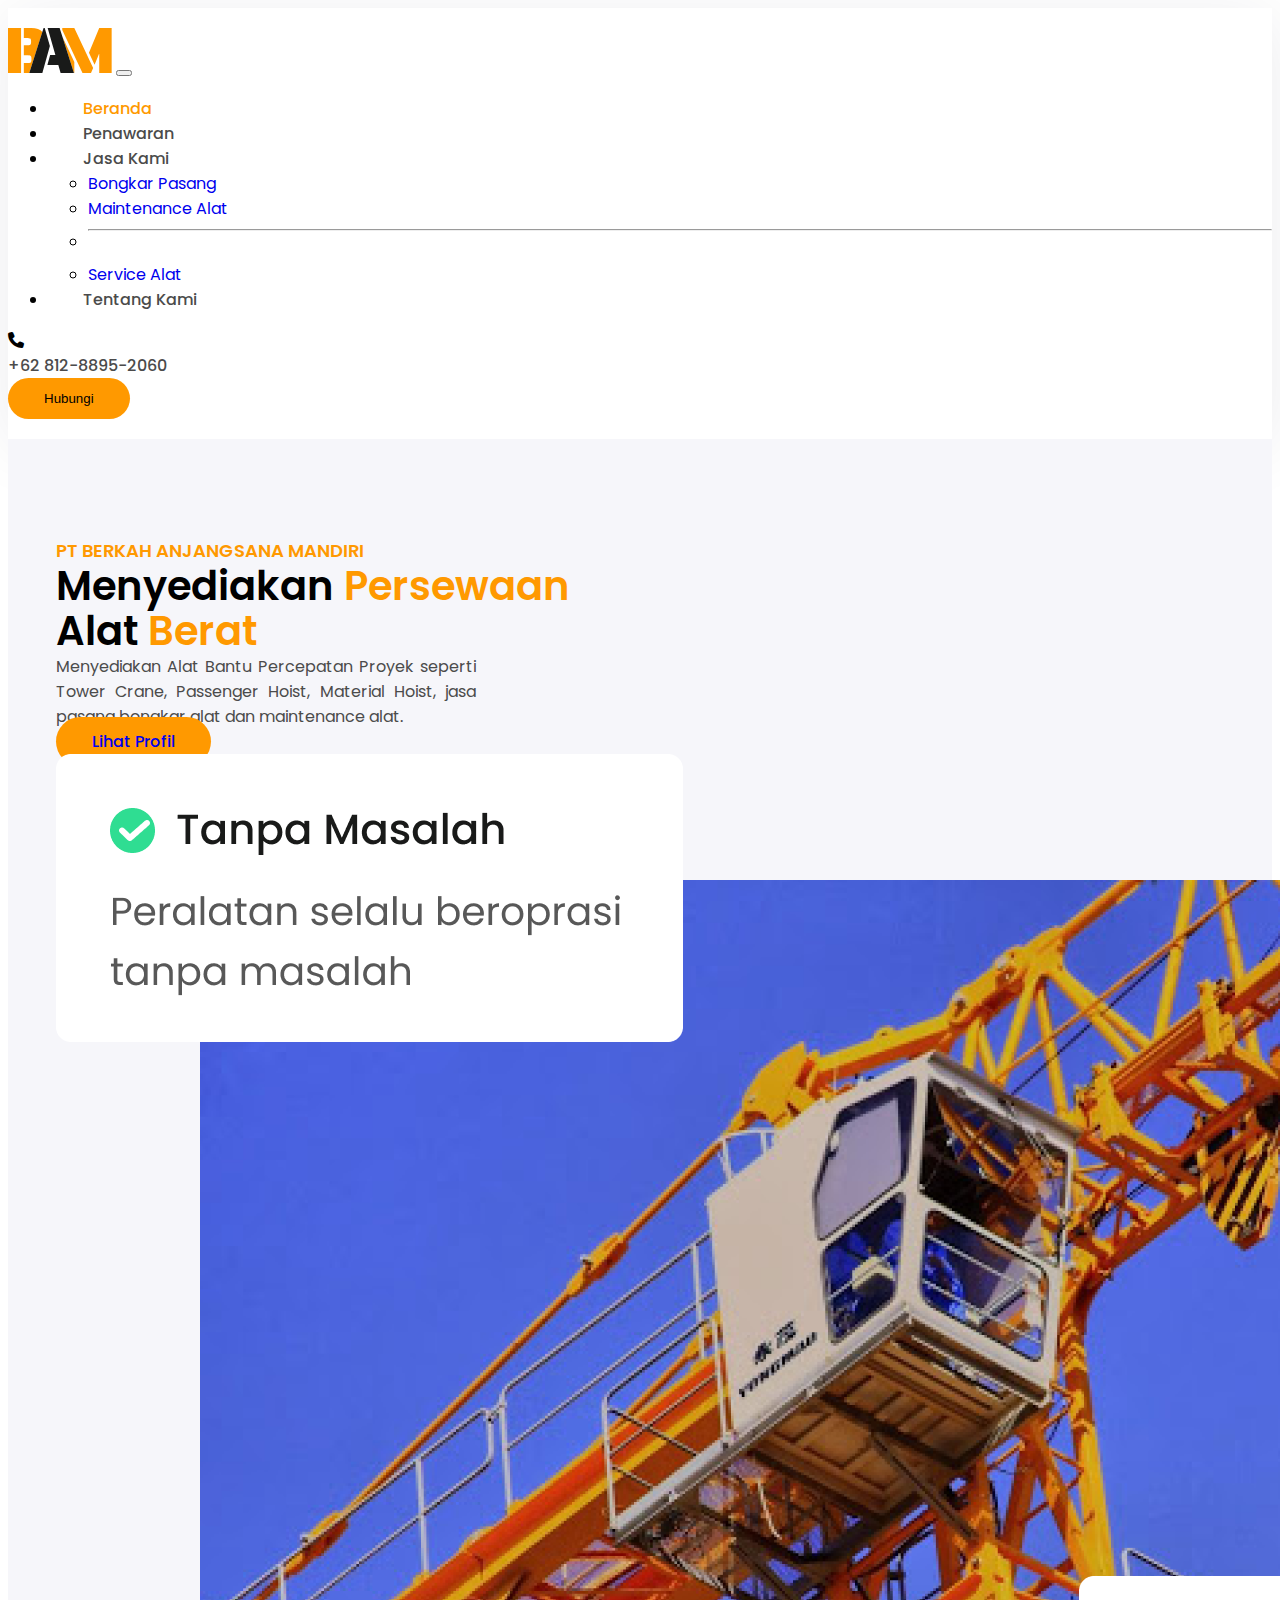
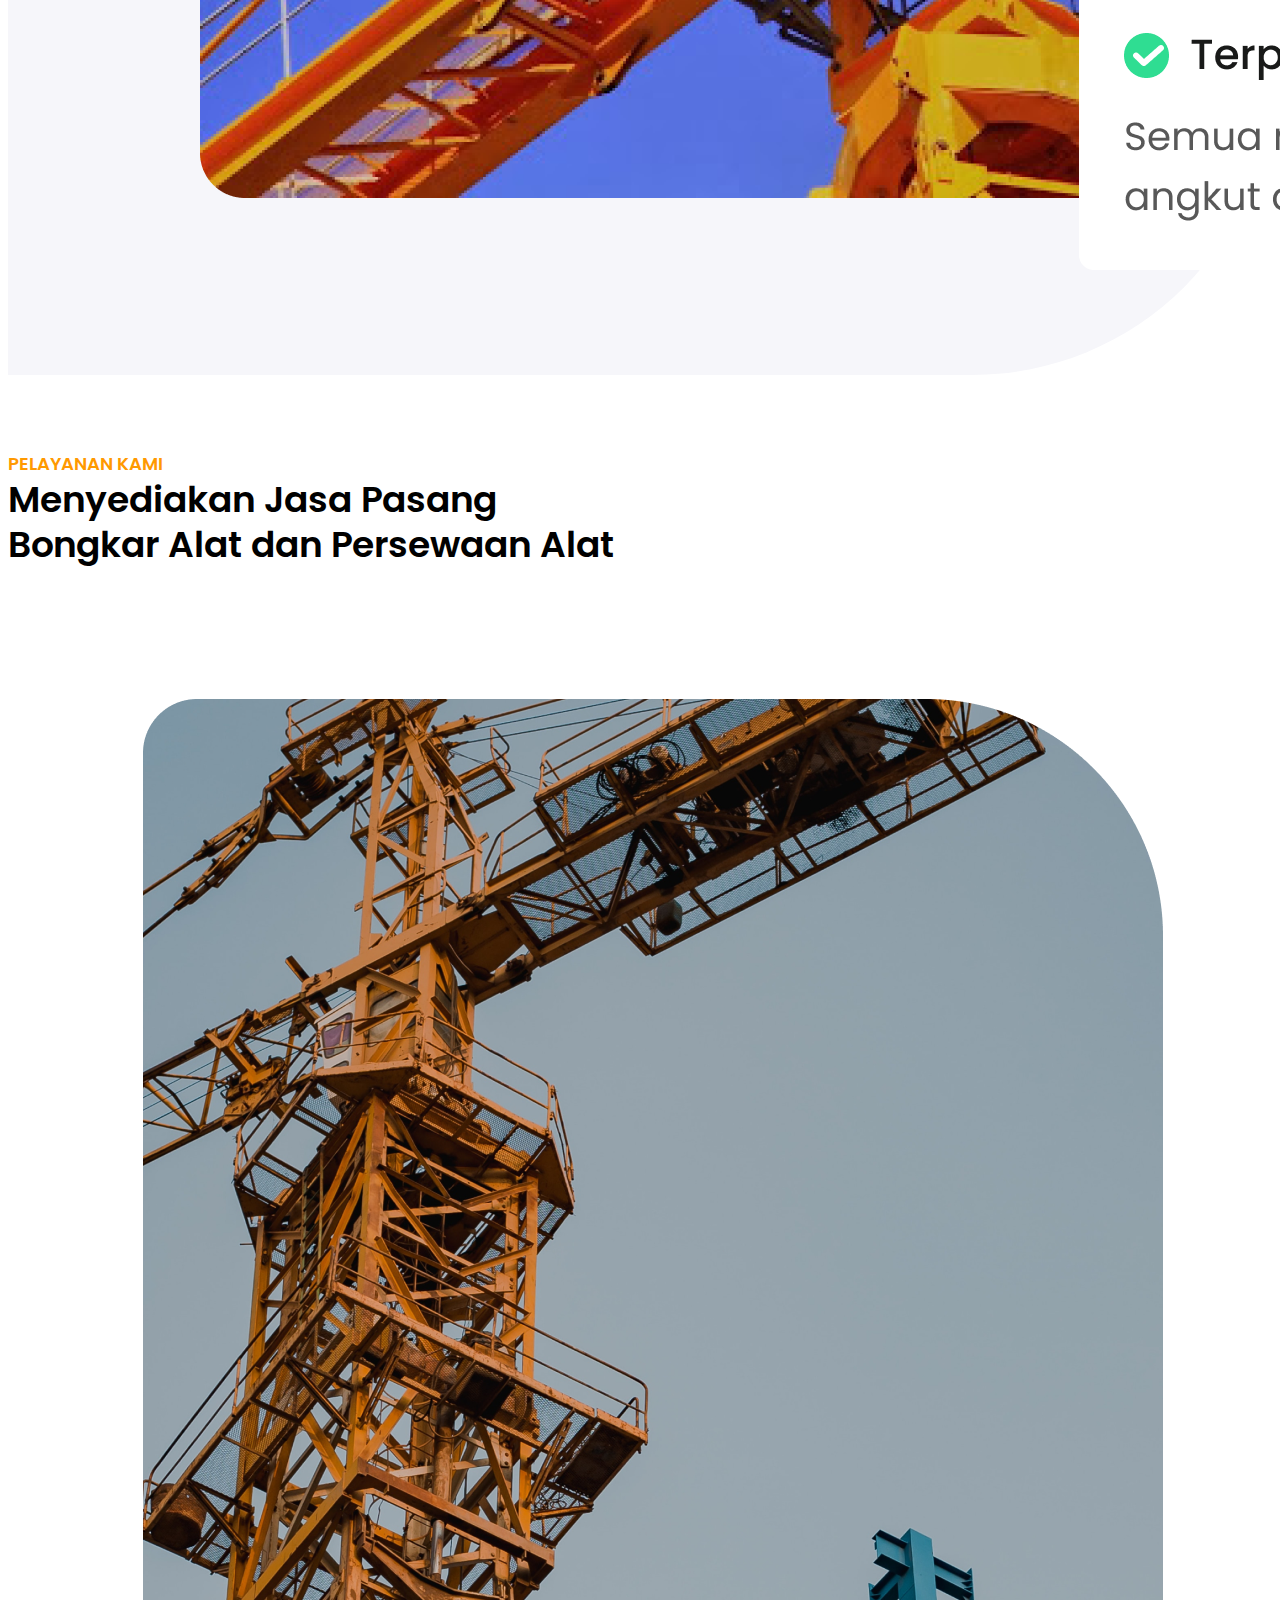
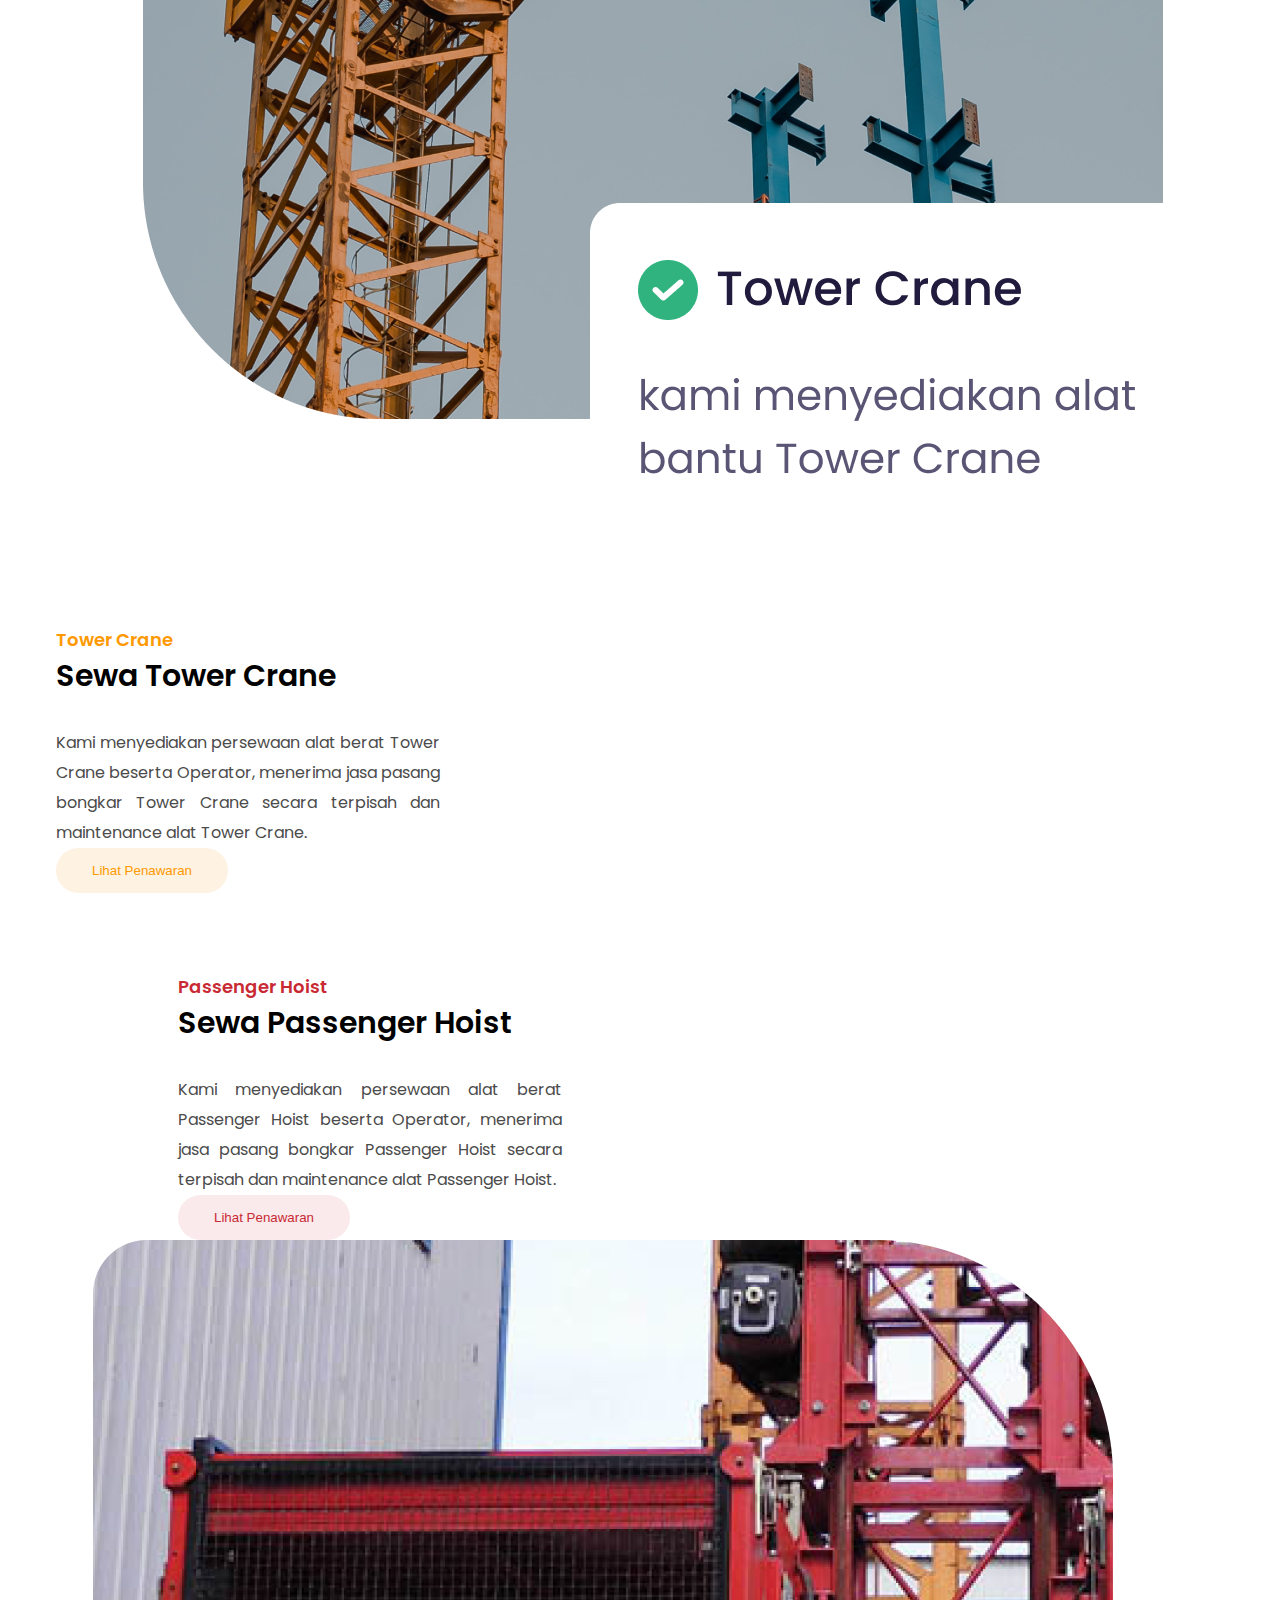
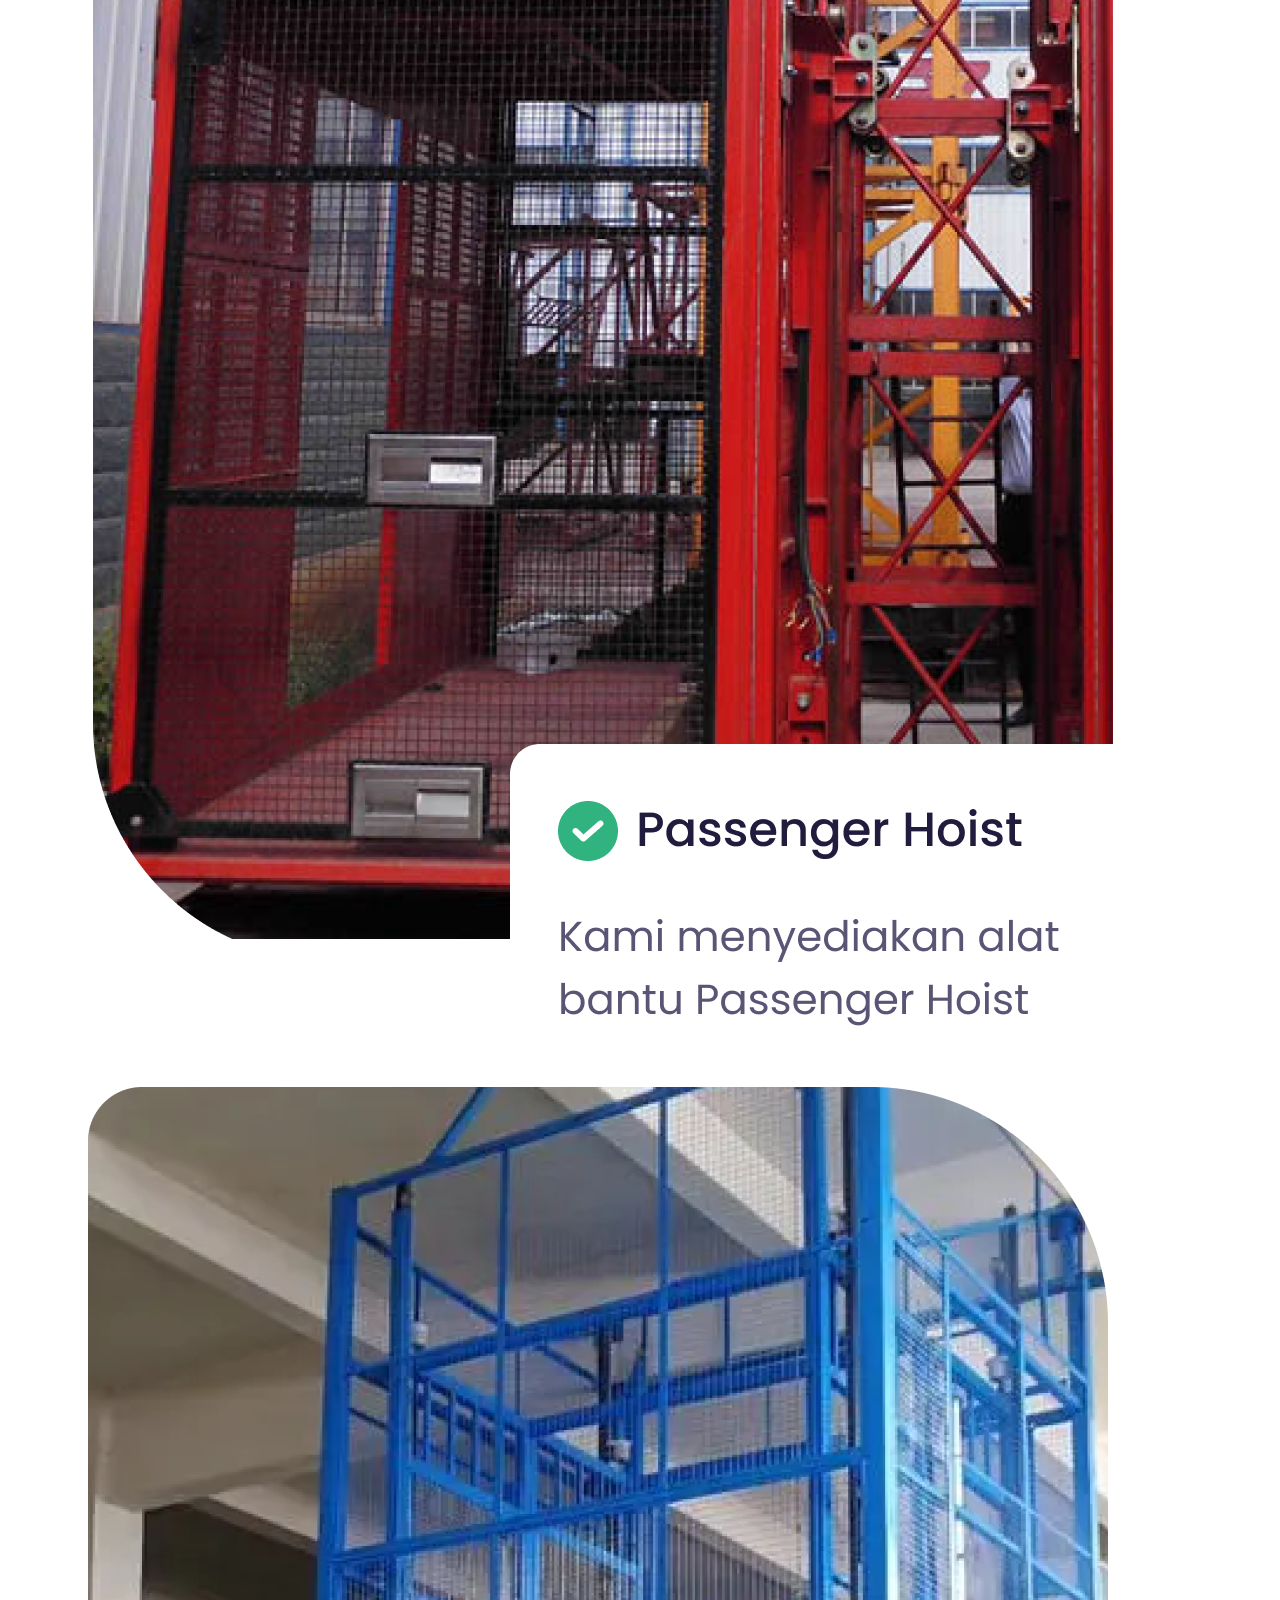
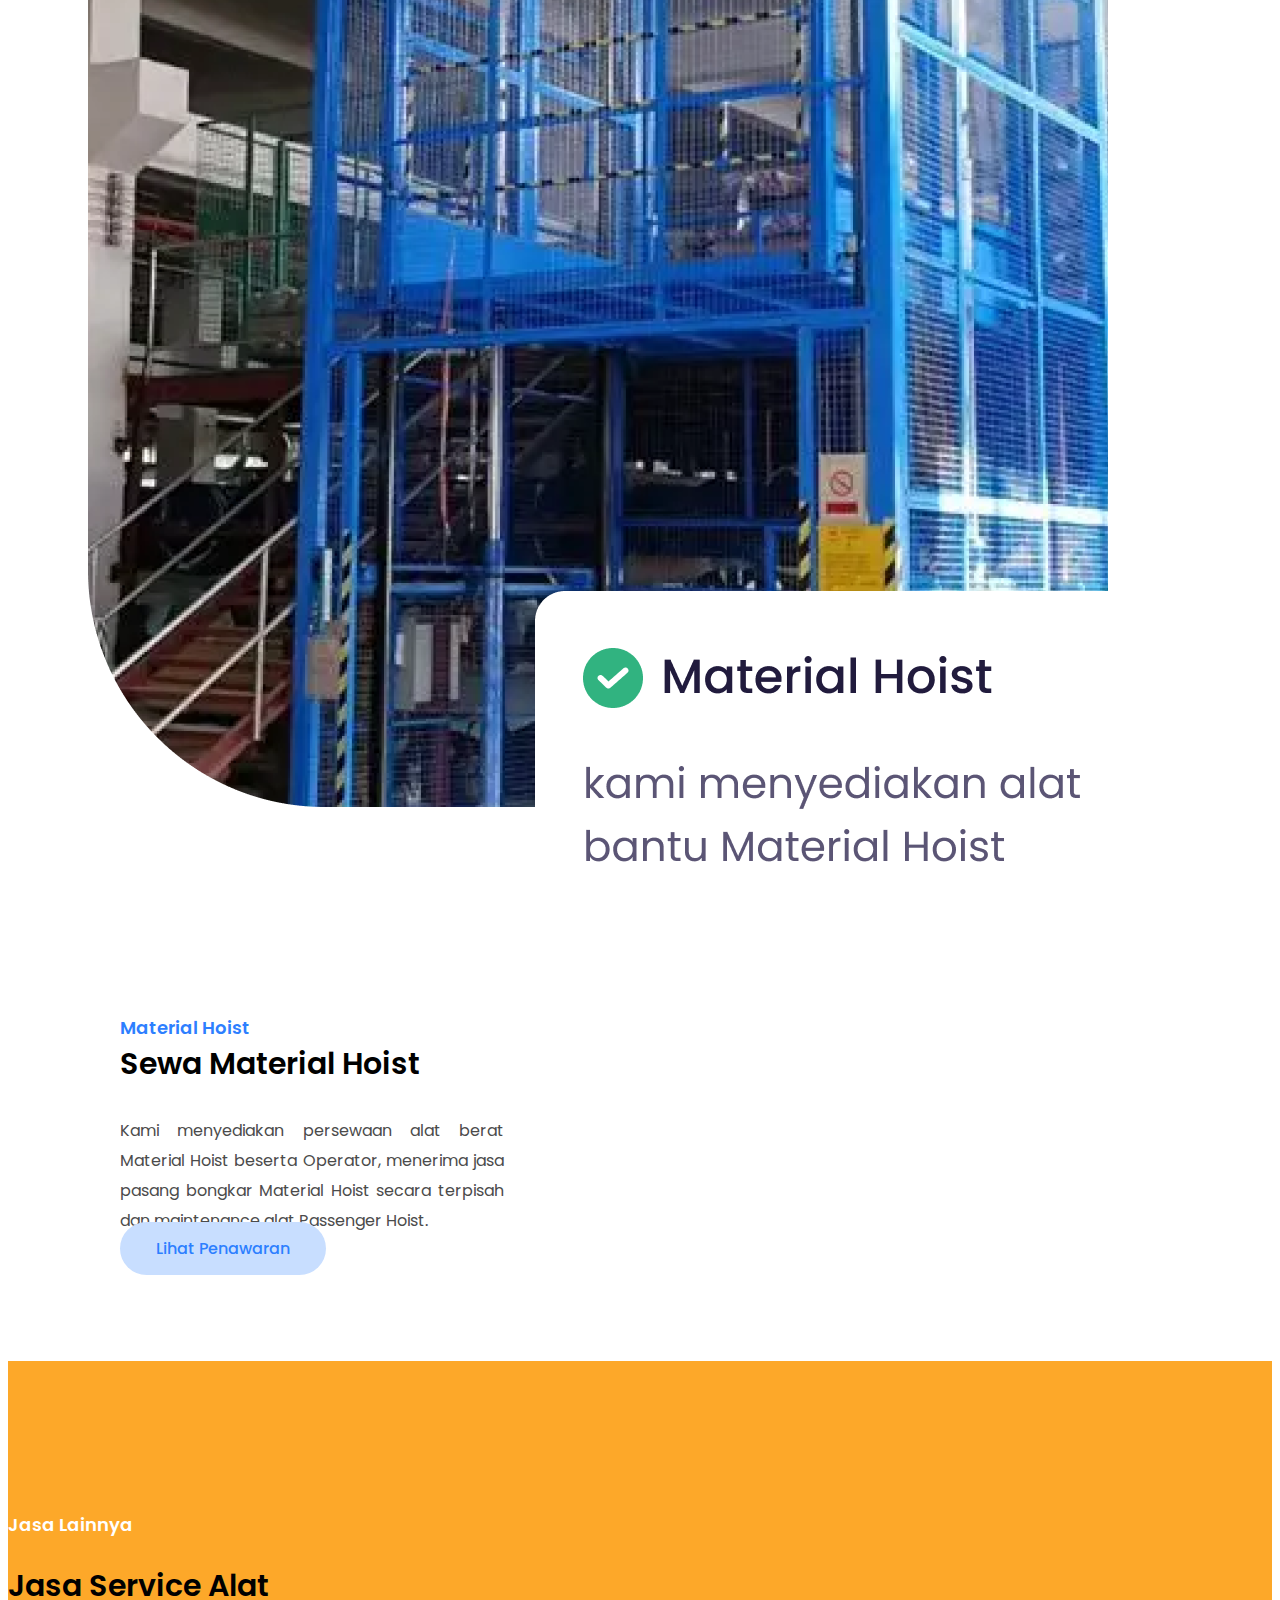
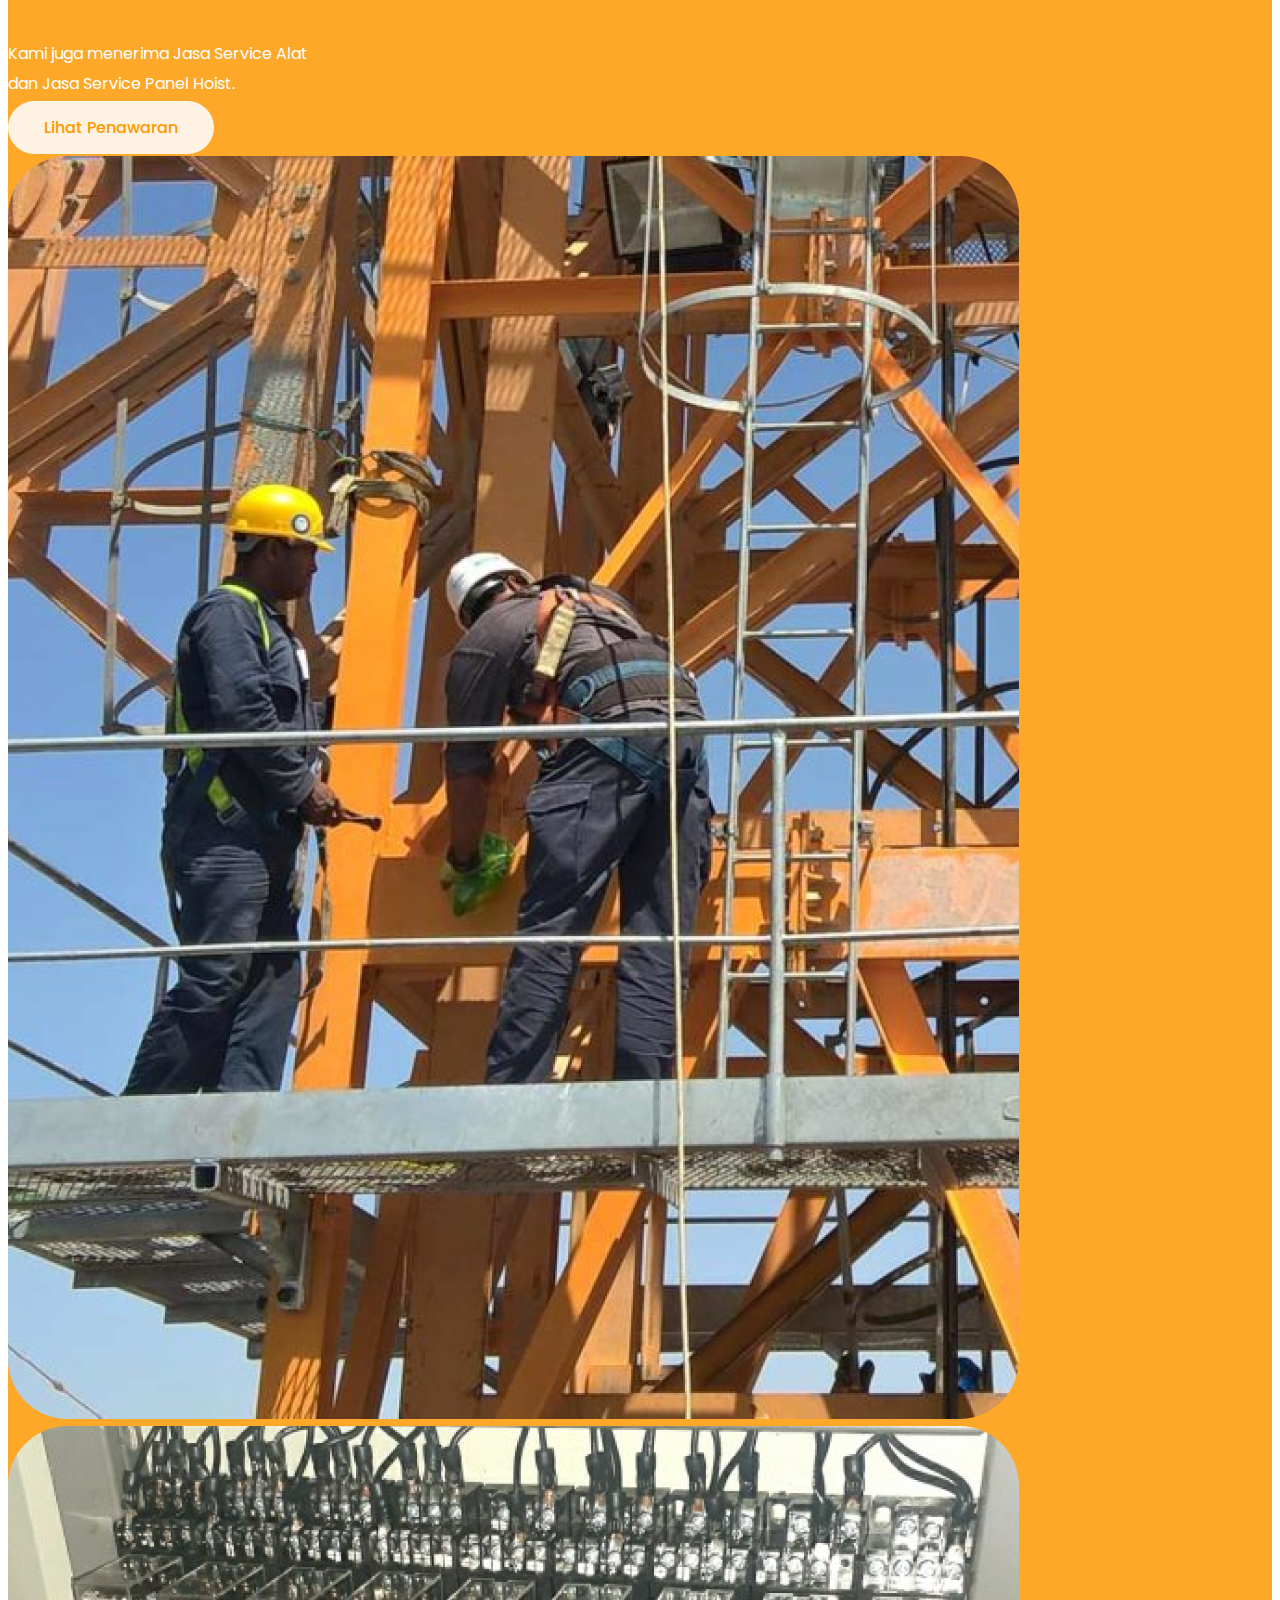
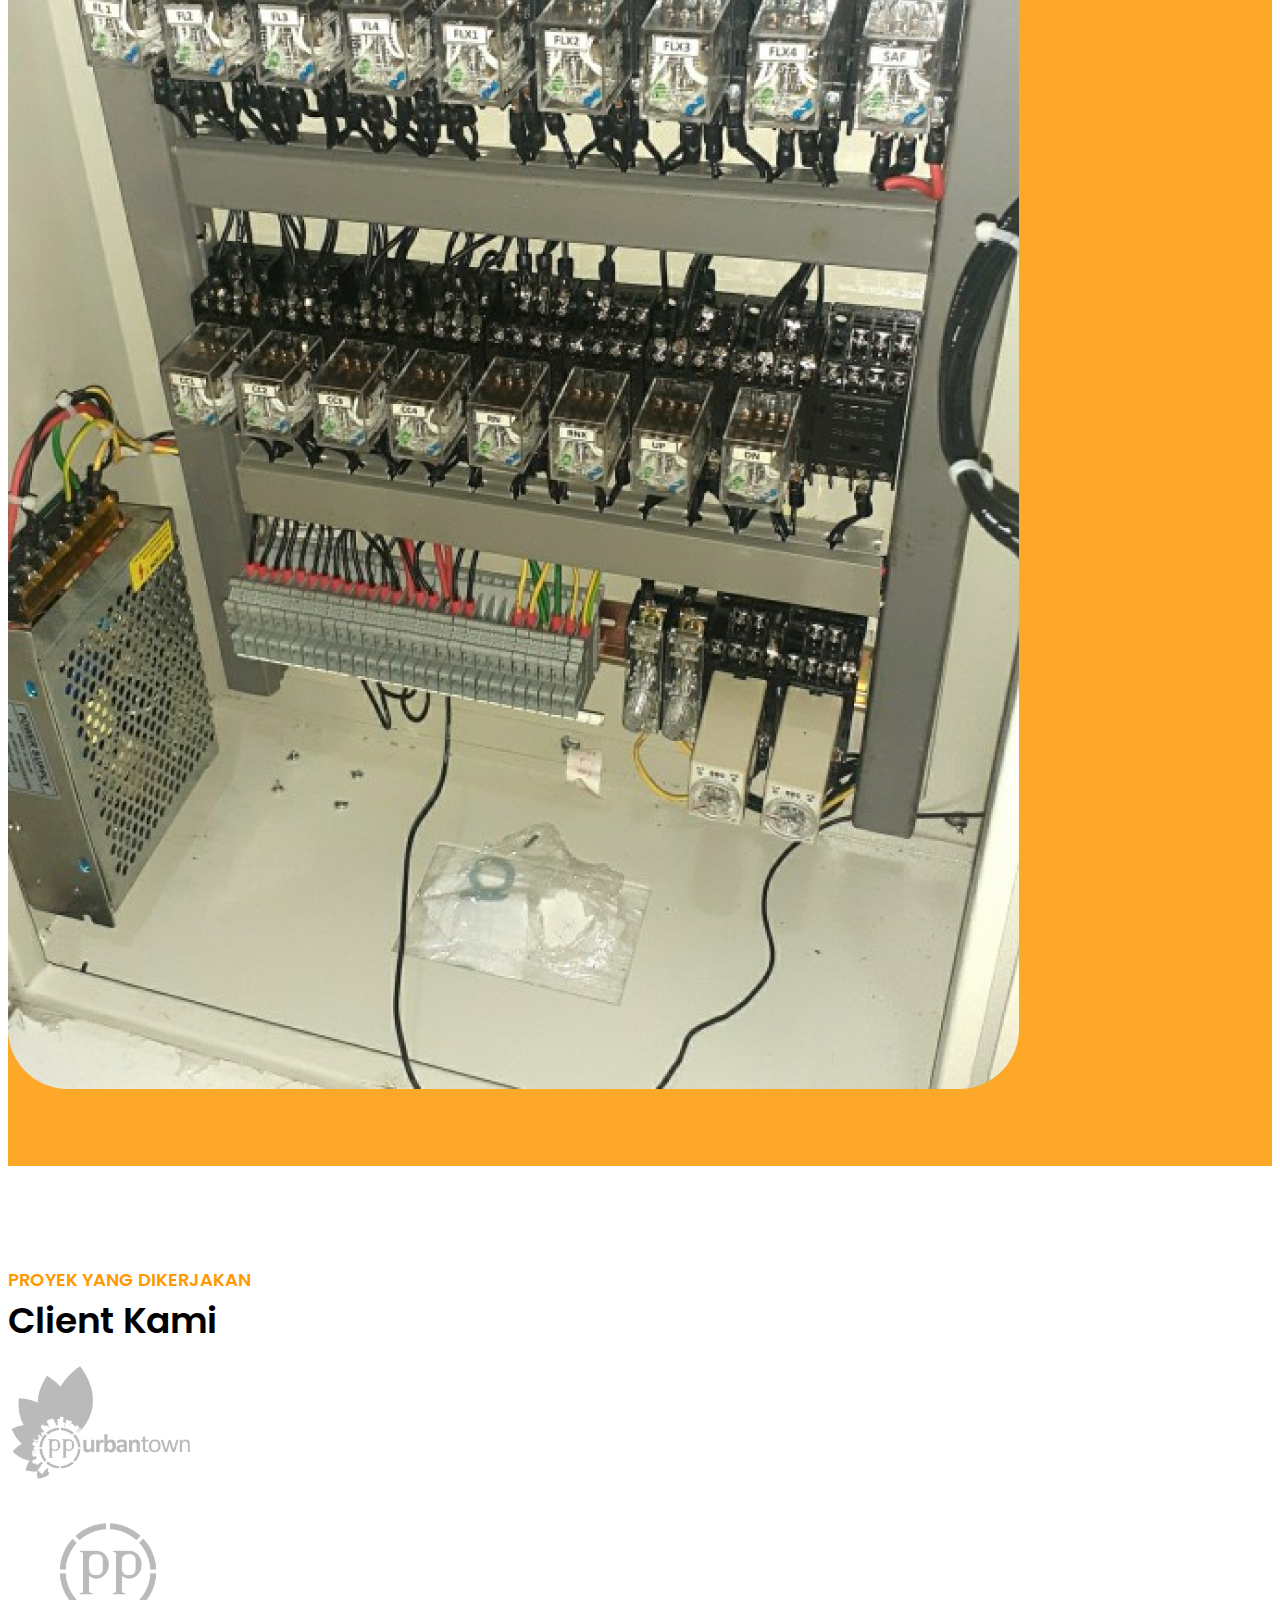
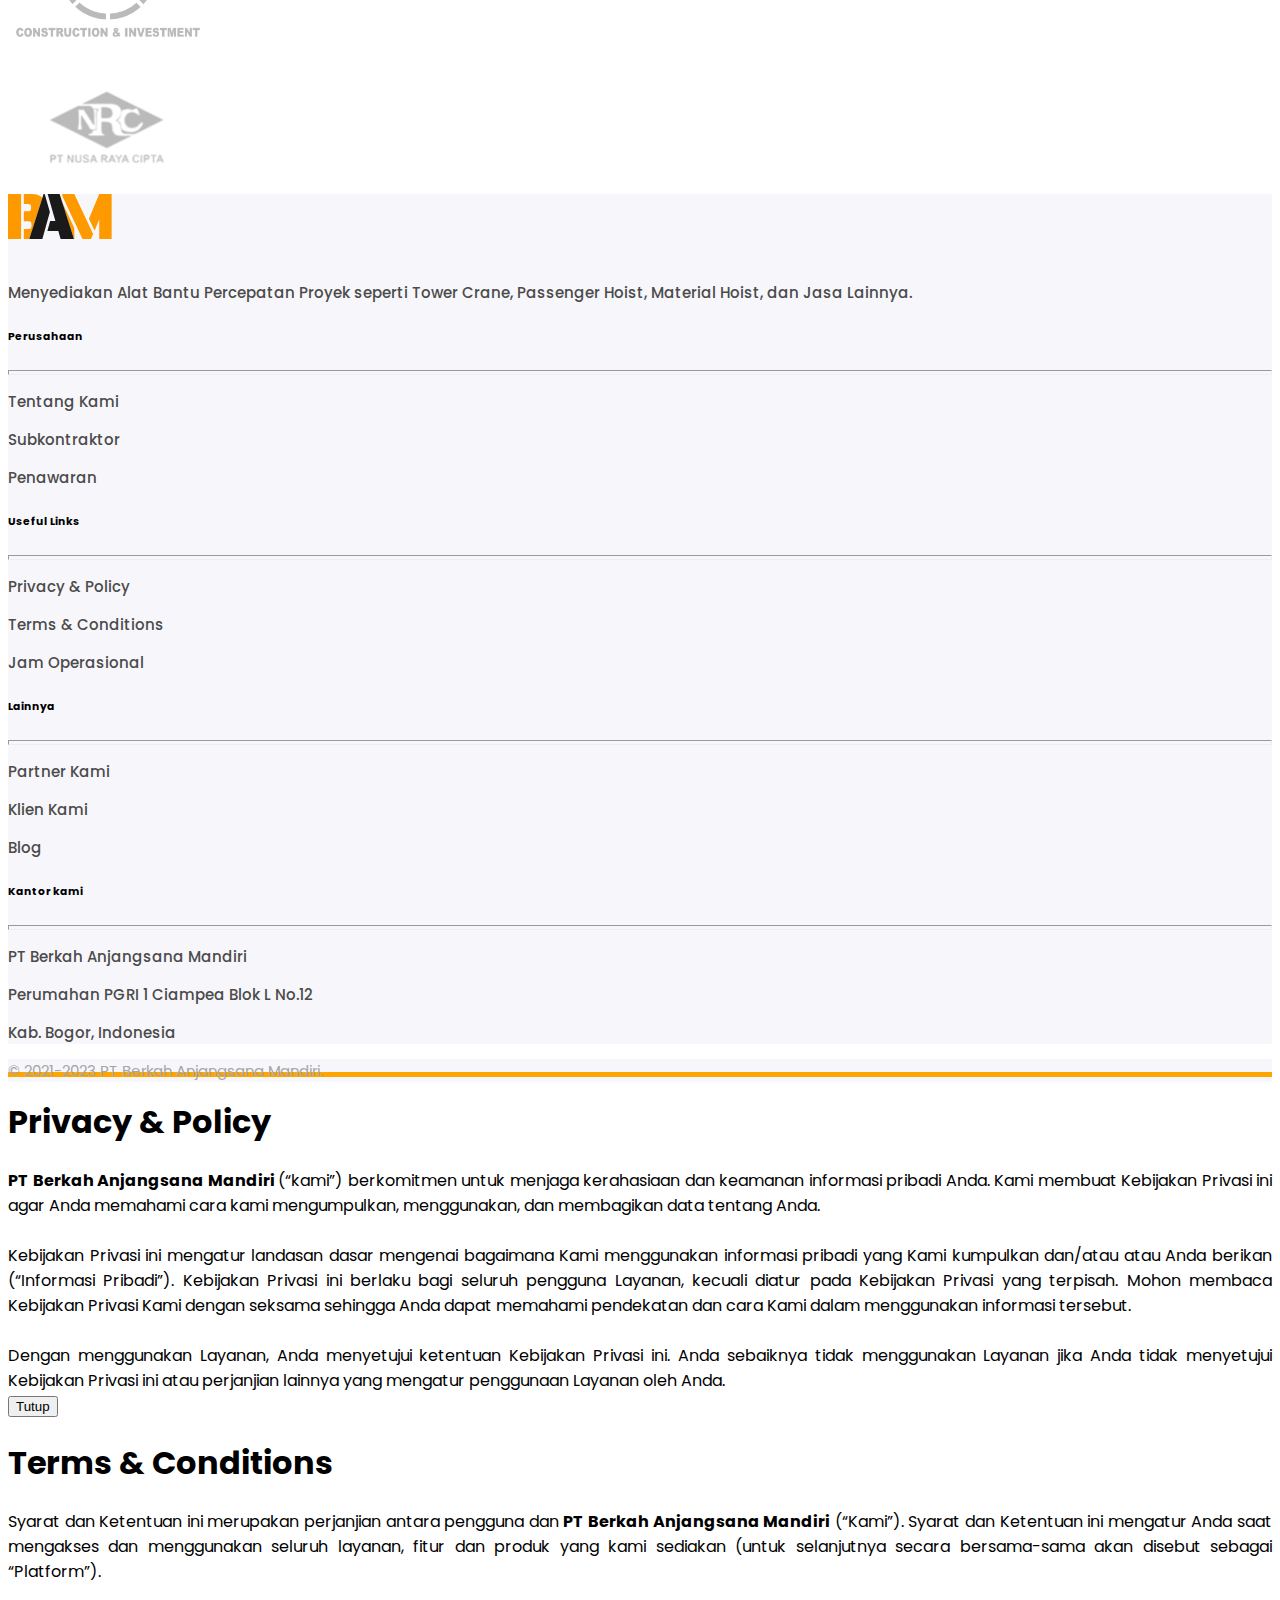
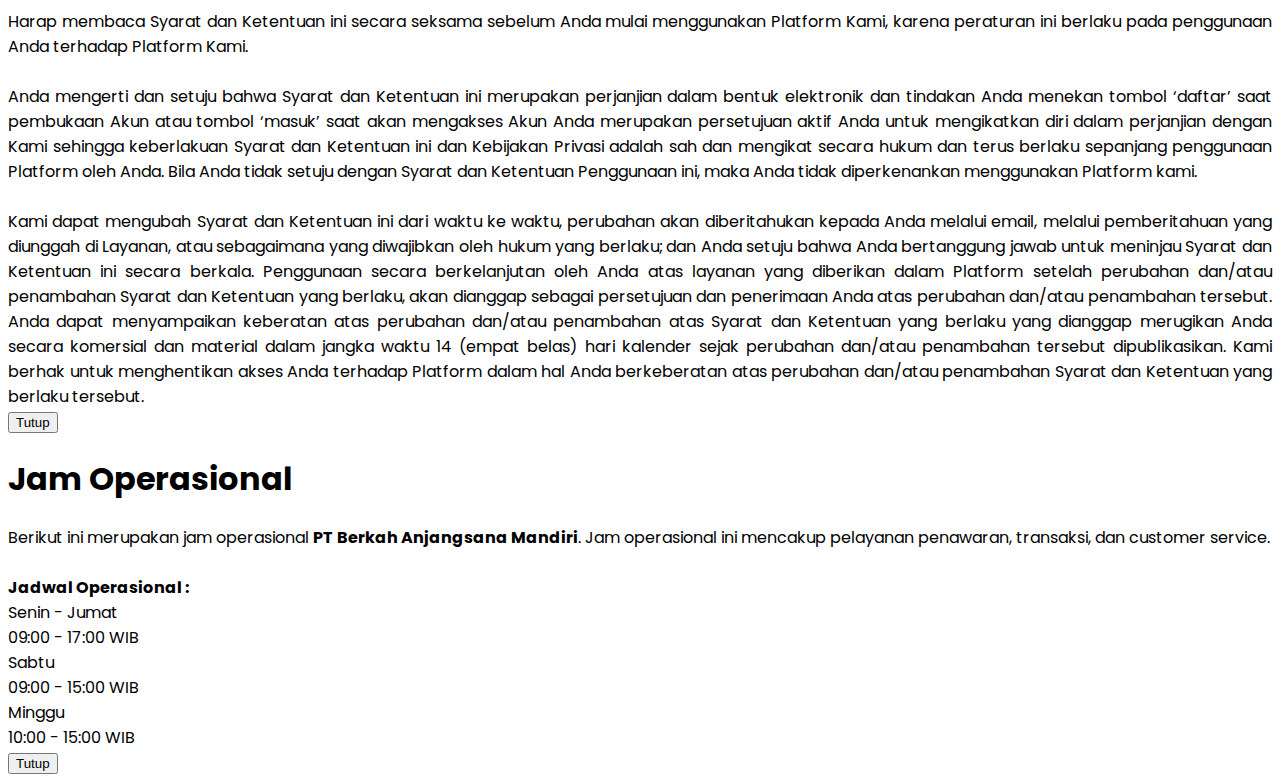
==== commit e1a8f507: "Update Phone Number" ====
--- a/ptbam/index.html
+++ b/ptbam/index.html
@@ -81,7 +81,7 @@
           <div class="d-flex align-items-center">
             <div class="d-flex align-items-center phone-number">
               <i class="fa-solid fa-phone me-3"></i>
-              <div class="nav-number">+62 85155417522</div>
+              <div class="nav-number">+62 812-8895-2060</div>
             </div>
             <button class="btn btn-master btn-primary shadow-sm d-sm d-block">
               Hubungi
